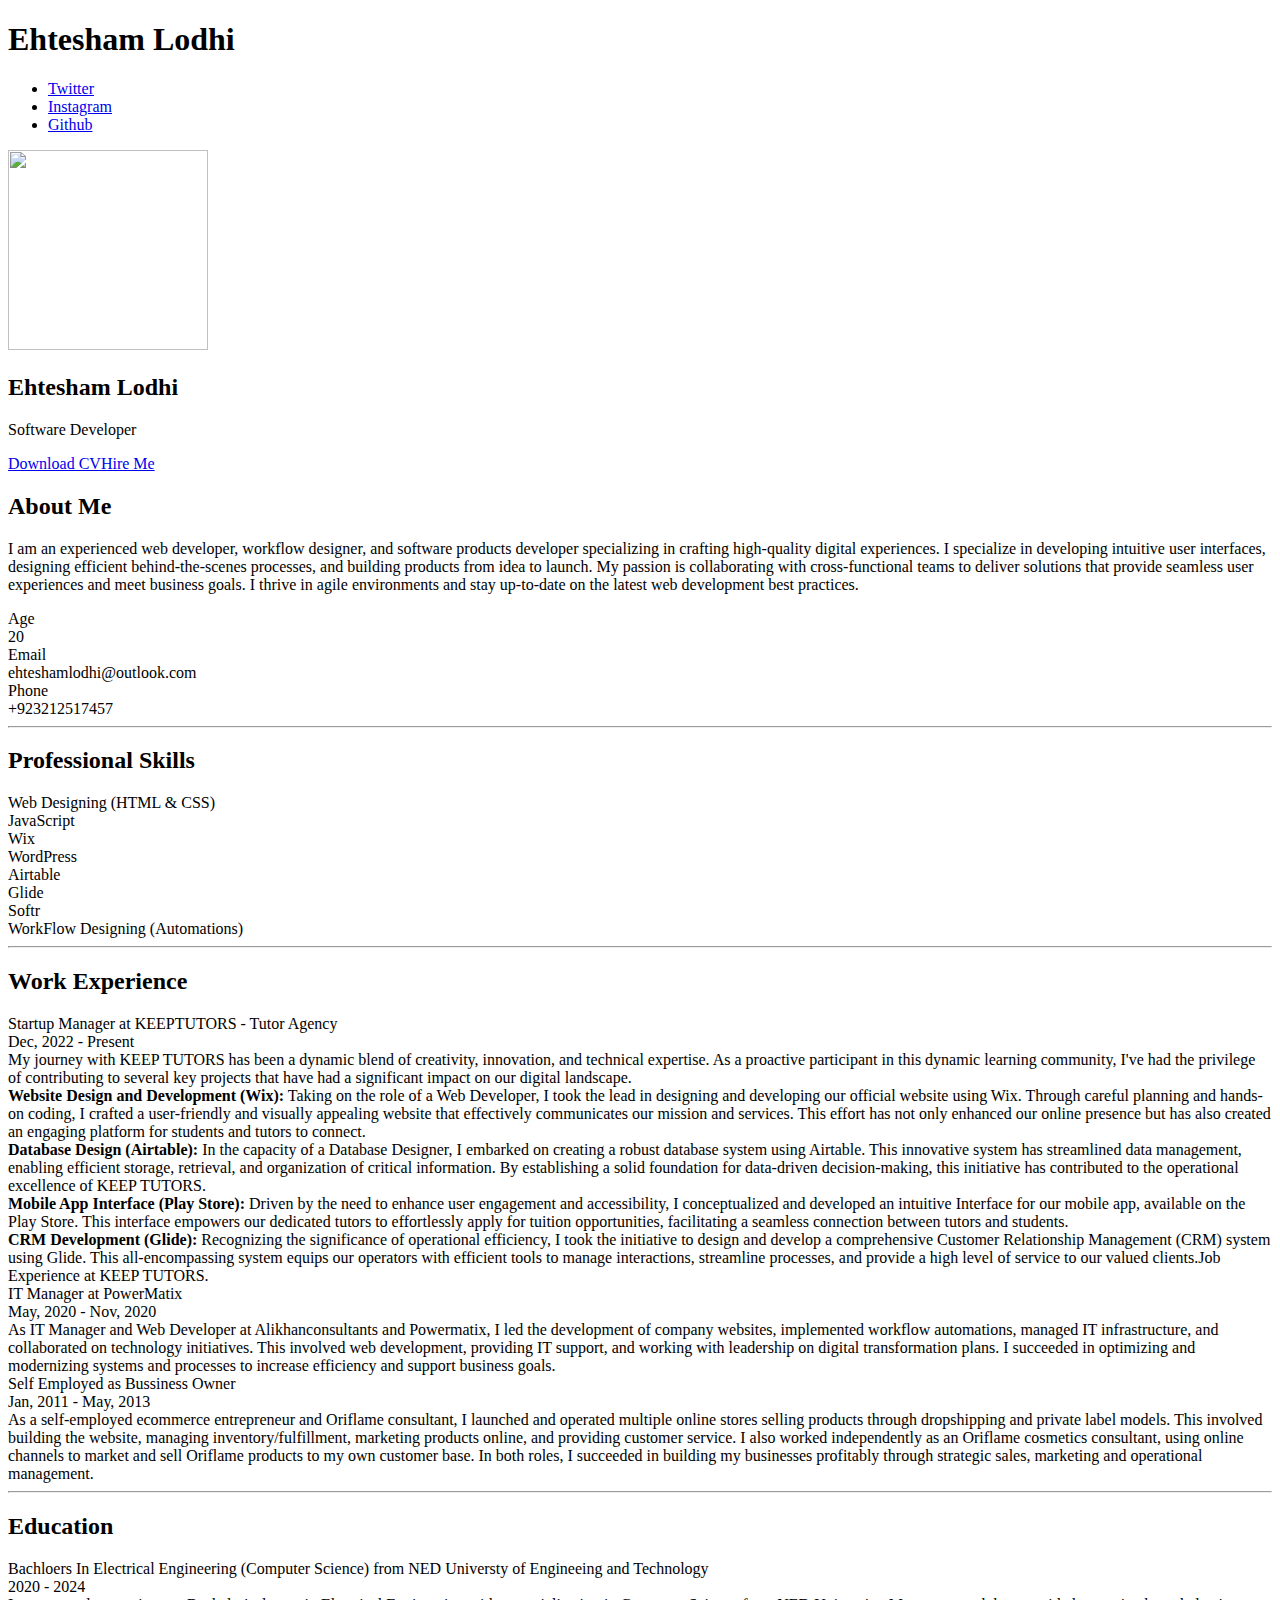
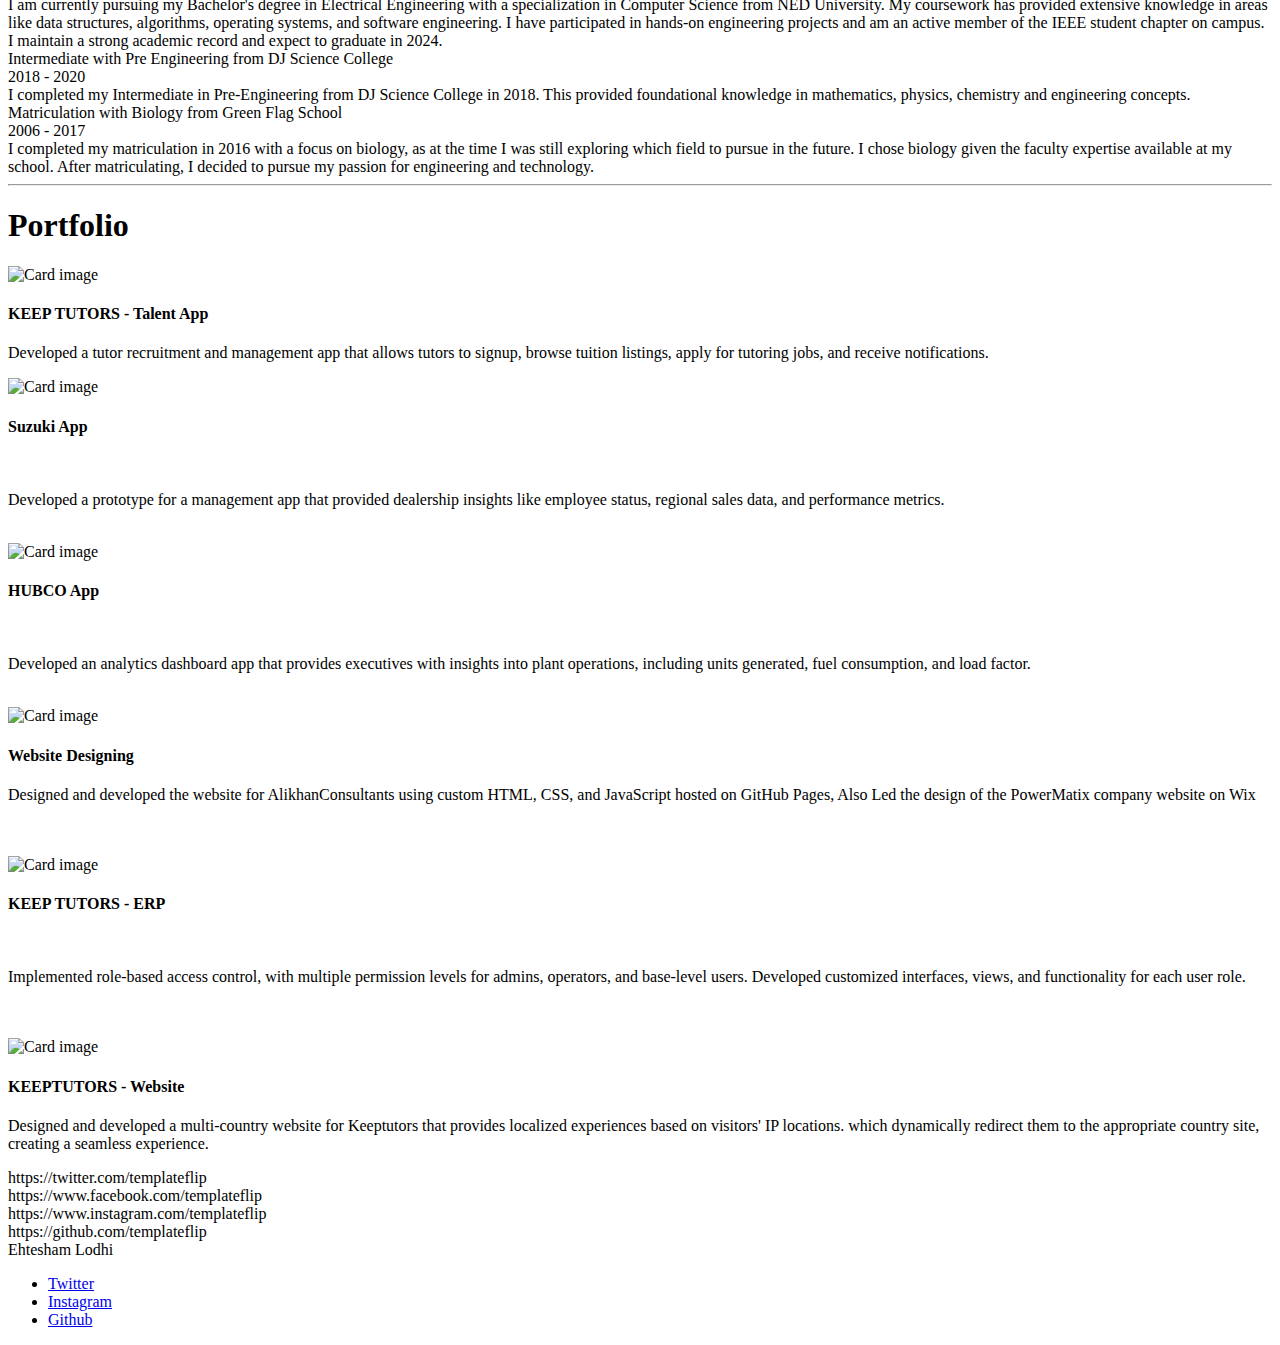
==== index.html @ bf42bd7d "Add files via upload" ====
<!DOCTYPE html>
<html lang="en-US">
  <head>
    <meta charset="UTF-8">
    <meta http-equiv="X-UA-Compatible" content="IE=edge">
    <meta name="viewport" content="width=device-width, initial-scale=1">
    <title>Right Resume</title>
    <link rel="preconnect" href="https://fonts.gstatic.com" crossorigin="crossorigin"/>
    <link rel="preload" as="style" href="https://fonts.googleapis.com/css2?family=Poppins:wght@600&amp;family=Roboto:wght@300;400;500;700&amp;display=swap"/>
    <link rel="stylesheet" href="https://fonts.googleapis.com/css2?family=Poppins:wght@600&amp;family=Roboto:wght@300;400;500;700&amp;display=swap" media="print" onload="this.media='all'"/>
    
    <noscript>
      <link rel="stylesheet" href="https://fonts.googleapis.com/css2?family=Poppins:wght@600&amp;family=Roboto:wght@300;400;500;700&amp;display=swap"/>
    </noscript>
    <link href="css/font-awesome/css/all.min.css?ver=1.2.0" rel="stylesheet">
    <link href="css/bootstrap.min.css?ver=1.2.0" rel="stylesheet">
    <link href="css/aos.css?ver=1.2.0" rel="stylesheet">
    <link href="css/main.css?ver=1.2.0" rel="stylesheet">
    <noscript>
      <style type="text/css">
        [data-aos] {
            opacity: 1 !important;
            transform: translate(0) scale(1) !important;
        }
      </style>
    </noscript>
  </head>
  <body id="top">
    <header class="d-print-none">
      <div class="container text-center text-lg-left">
        <div class="py-3 clearfix">
          <h1 class="site-title mb-0">Ehtesham Lodhi</h1>
          <div class="site-nav">
            <nav role="navigation">
              <ul class="nav justify-content-center">
                <li class="nav-item"><a class="nav-link" href="mailto:ehteshamlodhi@outlook.com" title="Gmail"><i class="fab fa-google"></i><span class="menu-title sr-only">Twitter</span></a>
                </li>
                <li class="nav-item"><a class="nav-link" href="https://www.linkedin.com/in/ehtesham-lodhi/" title="linkedin"><i class="fab fa-linkedin"></i><span class="menu-title sr-only">Instagram</span></a>
                </li>
                <li class="nav-item"><a class="nav-link" href="https://github.com/EhteshamLodhi" title="Github"><i class="fab fa-github"></i><span class="menu-title sr-only">Github</span></a>
                </li>
              </ul>
            </nav>
          </div>
        </div>
      </div>
    </header>
    <div class="page-content">
      <div class="container">
<div class="cover shadow-lg bg-white">
  <div class="cover-bg p-3 p-lg-4 text-white">
    <div class="row">
      <div class="col-lg-4 col-md-5">
        <div class="avatar hover-effect bg-white shadow-sm p-1"><img src="images/avatar.png" width="200" height="200"/></div>
      </div>
      <div class="col-lg-8 col-md-7 text-center text-md-start">
        <h2 class="h1 mt-2" data-aos="fade-left" data-aos-delay="0">Ehtesham Lodhi</h2>
        <p data-aos="fade-left" data-aos-delay="100">Software Developer</p>
        <div class="d-print-none" data-aos="fade-left" data-aos-delay="200"><a class="btn btn-light text-dark shadow-sm mt-1 me-1" href="right-resume.pdf" target="_blank">Download CV</a><a class="btn btn-success shadow-sm mt-1" href="#contact">Hire Me</a></div>
      </div>
    </div>
  </div>
  <div class="about-section pt-4 px-3 px-lg-4 mt-1">
    <div class="row">
      <div class="col-md-6">
        <h2 class="h3 mb-3">About Me</h2>
        <p>I am an experienced web developer, workflow designer, and software products developer specializing in crafting high-quality digital experiences. I specialize in developing intuitive user interfaces, designing efficient behind-the-scenes processes, and building products from idea to launch. My passion is collaborating with cross-functional teams to deliver solutions that provide seamless user experiences and meet business goals. I thrive in agile environments and stay up-to-date on the latest web development best practices.</p>
      </div>
      <div class="col-md-5 offset-md-1">
        <div class="row mt-2">
          <div class="col-sm-4">
            <div class="pb-1">Age</div>
          </div>
          <div class="col-sm-8">
            <div class="pb-1 text-secondary">20</div>
          </div>
          <div class="col-sm-4">
            <div class="pb-1">Email</div>
          </div>
          <div class="col-sm-8">
            <div class="pb-1 text-secondary">ehteshamlodhi@outlook.com</div>
          </div>
          <div class="col-sm-4">
            <div class="pb-1">Phone</div>
          </div>
          <div class="col-sm-8">
            <div class="pb-1 text-secondary">+923212517457</div>
          </div>
        </div>
      </div>
    </div>
  </div>
  <hr class="d-print-none"/>
  <div class="skills-section px-3 px-lg-4">
    <h2 class="h3 mb-3">Professional Skills</h2>
    <div class="row">
      <div class="col-md-6">
        <div class="mb-2"><span>Web Designing (HTML & CSS)</span>
          <div class="progress my-1">
            <div class="progress-bar bg-primary" role="progressbar" data-aos="zoom-in-right" data-aos-delay="100" data-aos-anchor=".skills-section" style="width: 90%" aria-valuenow="90" aria-valuemin="0" aria-valuemax="100"></div>
          </div>
        </div>
        <div class="mb-2"><span>JavaScript</span>
          <div class="progress my-1">
            <div class="progress-bar bg-primary" role="progressbar" data-aos="zoom-in-right" data-aos-delay="200" data-aos-anchor=".skills-section" style="width: 45%" aria-valuenow="85" aria-valuemin="0" aria-valuemax="100"></div>
          </div>
        </div>
        <div class="mb-2"><span>Wix</span>
          <div class="progress my-1">
            <div class="progress-bar bg-primary" role="progressbar" data-aos="zoom-in-right" data-aos-delay="100" data-aos-anchor=".skills-section" style="width: 95%" aria-valuenow="75" aria-valuemin="0" aria-valuemax="100"></div>
          </div>
        </div>
        <div class="mb-2"><span>WordPress</span>
          <div class="progress my-1">
            <div class="progress-bar bg-primary" role="progressbar" data-aos="zoom-in-right" data-aos-delay="200" data-aos-anchor=".skills-section" style="width: 50%" aria-valuenow="75" aria-valuemin="0" aria-valuemax="100"></div>
          </div>
        </div>
      </div>
      <div class="col-md-6">
        <div class="mb-2"><span>Airtable</span>
          <div class="progress my-1">
            <div class="progress-bar bg-success" role="progressbar" data-aos="zoom-in-right" data-aos-delay="400" data-aos-anchor=".skills-section" style="width: 80%" aria-valuenow="90" aria-valuemin="0" aria-valuemax="100"></div>
          </div>
        </div>
        <div class="mb-2"><span>Glide</span>
          <div class="progress my-1">
            <div class="progress-bar bg-success" role="progressbar" data-aos="zoom-in-right" data-aos-delay="500" data-aos-anchor=".skills-section" style="width: 95%" aria-valuenow="85" aria-valuemin="0" aria-valuemax="100"></div>
          </div>
        </div>
        <div class="mb-2"><span>Softr</span>
          <div class="progress my-1">
            <div class="progress-bar bg-success" role="progressbar" data-aos="zoom-in-right" data-aos-delay="600" data-aos-anchor=".skills-section" style="width: 95%" aria-valuenow="75" aria-valuemin="0" aria-valuemax="100"></div>
          </div>
        </div>
        <div class="mb-2"><span>WorkFlow Designing (Automations)</span>
          <div class="progress my-1">
            <div class="progress-bar bg-success" role="progressbar" data-aos="zoom-in-right" data-aos-delay="600" data-aos-anchor=".skills-section" style="width: 75%" aria-valuenow="75" aria-valuemin="0" aria-valuemax="100"></div>
          </div>
        </div>
      </div>
    </div>
  </div>
  <hr class="d-print-none"/>
  <div class="work-experience-section px-3 px-lg-4">
    <h2 class="h3 mb-4">Work Experience</h2>
    <div class="timeline">
      <div class="timeline-card timeline-card-primary card shadow-sm">
        <div class="card-body">
          <div class="h5 mb-1">Startup Manager <span class="text-muted h6">at KEEPTUTORS - Tutor Agency</span></div>
          <div class="text-muted text-small mb-2">Dec, 2022 - Present</div>
          <div>My journey with KEEP TUTORS has been a dynamic blend of creativity, innovation, and technical expertise. As a proactive participant in this dynamic learning community, I've had the privilege of contributing to several key projects that have had a significant impact on our digital landscape.
            <br>
            <b>Website Design and Development (Wix):</b>
            Taking on the role of a Web Developer, I took the lead in designing and developing our official website using Wix. Through careful planning and hands-on coding, I crafted a user-friendly and visually appealing website that effectively communicates our mission and services. This effort has not only enhanced our online presence but has also created an engaging platform for students and tutors to connect.
            <br>
            <b>Database Design (Airtable):</b>
            In the capacity of a Database Designer, I embarked on creating a robust database system using Airtable. This innovative system has streamlined data management, enabling efficient storage, retrieval, and organization of critical information. By establishing a solid foundation for data-driven decision-making, this initiative has contributed to the operational excellence of KEEP TUTORS.
            <br>
            <b>Mobile App Interface (Play Store):</b>
            Driven by the need to enhance user engagement and accessibility, I conceptualized and developed an intuitive Interface for our mobile app, available on the Play Store. This interface empowers our dedicated tutors to effortlessly apply for tuition opportunities, facilitating a seamless connection between tutors and students.
            <br>
            <b>CRM Development (Glide):</b>
            Recognizing the significance of operational efficiency, I took the initiative to design and develop a comprehensive Customer Relationship Management (CRM) system using Glide. This all-encompassing system equips our operators with efficient tools to manage interactions, streamline processes, and provide a high level of service to our valued clients.Job Experience at KEEP TUTORS.</div>
        </div>
      </div>
      <div class="timeline-card timeline-card-primary card shadow-sm">
        <div class="card-body">
          <div class="h5 mb-1">IT Manager <span class="text-muted h6">at PowerMatix</span></div>
          <div class="text-muted text-small mb-2">May, 2020 - Nov, 2020</div>
          <div>As IT Manager and Web Developer at Alikhanconsultants and Powermatix, I led the development of company websites, implemented workflow automations, managed IT infrastructure, and collaborated on technology initiatives. This involved web development, providing IT support, and working with leadership on digital transformation plans. I succeeded in optimizing and modernizing systems and processes to increase efficiency and support business goals.</div>
        </div>
      </div>
      <div class="timeline-card timeline-card-primary card shadow-sm">
        <div class="card-body">
          <div class="h5 mb-1">Self Employed<span class="text-muted h6"> as Bussiness Owner</span></div>
          <div class="text-muted text-small mb-2">Jan, 2011 - May, 2013</div>
          <div>As a self-employed ecommerce entrepreneur and Oriflame consultant, I launched and operated multiple online stores selling products through dropshipping and private label models. This involved building the website, managing inventory/fulfillment, marketing products online, and providing customer service. I also worked independently as an Oriflame cosmetics consultant, using online channels to market and sell Oriflame products to my own customer base. In both roles, I succeeded in building my businesses profitably through strategic sales, marketing and operational management.</div>
        </div>
      </div>
    </div>
  </div>

  <hr class="d-print-none"/>
  <div class="page-break"></div>
  <div class="education-section px-3 px-lg-4 pb-4">
    <h2 class="h3 mb-4">Education</h2>
    <div class="timeline">
      <div class="timeline-card timeline-card-success card shadow-sm">
        <div class="card-body">
          <div class="h5 mb-1">Bachloers In Electrical Engineering (Computer Science) <span class="text-muted h6">from NED Universty of Engineeing and Technology</span></div>
          <div class="text-muted text-small mb-2">2020 - 2024</div>
          <div>I am currently pursuing my Bachelor's degree in Electrical Engineering with a specialization in Computer Science from NED University. My coursework has provided extensive knowledge in areas like data structures, algorithms, operating systems, and software engineering. I have participated in hands-on engineering projects and am an active member of the IEEE student chapter on campus. I maintain a strong academic record and expect to graduate in 2024.</div>
        </div>
      </div>
      <div class="timeline-card timeline-card-success card shadow-sm">
        <div class="card-body">
          <div class="h5 mb-1">Intermediate with Pre Engineering <span class="text-muted h6">from DJ Science College</span></div>
          <div class="text-muted text-small mb-2">2018 - 2020</div>
          <div> I completed my Intermediate in Pre-Engineering from DJ Science College in 2018. This provided foundational knowledge in mathematics, physics, chemistry and engineering concepts.</div>
        </div>
      </div>
      <div class="timeline-card timeline-card-success card shadow-sm">
        <div class="card-body">
          <div class="h5 mb-1">Matriculation with Biology <span class="text-muted h6">from Green Flag School</span></div>
          <div class="text-muted text-small mb-2">2006 - 2017</div>
          <div>I completed my matriculation in 2016 with a focus on biology, as at the time I was still exploring which field to pursue in the future. I chose biology given the faculty expertise available at my school. After matriculating, I decided to pursue my passion for engineering and technology.</div>
        </div>
      </div>
    </div>
  </div>
  <hr class="d-print-none"/>
  <div class="contant-section px-3 px-lg-4 pb-4" id="contact">
    <section id="portfolio">
      <div class="container mt-3">
          <h1 class="text-center">Portfolio</h1>
          <div class="row">
              <div class="col-lg-4 mt-4">
                  <div class="card">
                      <img class="card-img-top" src="images/KEEP-Talent.png" alt="Card image" style="width:100%">
                      <div class="card-body">
                          <h4 class="card-title">KEEP TUTORS - Talent App</h4>
                          <p class="card-text">Developed a tutor recruitment and management app that allows tutors to signup, browse tuition listings, apply for tutoring jobs, and receive notifications.</p>
                          <!-- <div class="text-center">
                            <a href="#" class="btn btn-success">Link</a>                 
                      </div> -->
                      </div>
                  </div>
              </div>
              <div class="col-lg-4 mt-4">
                  <div class="card portfolioContent">
                      <img class="card-img-top" src="images/Suzuki-App.png" alt="Card image" style="width:100%">
                      <div class="card-body">
                          <h4 class="card-title">Suzuki App</h4><br>
                          <p class="card-text">Developed a prototype for a management app that provided dealership insights like employee status, regional sales data, and performance metrics.</p>
                          <br> 
                          <!-- <div class="text-center">
                              <a href="#" class="btn btn-success">Link</a>
                          </div> -->
                      </div>
                  </div>
              </div>

              <div class="col-lg-4 mt-4">
                  <div class="card portfolioContent">
                      <img class="card-img-top" src="images/HUBCO-App.png" alt="Card image" style="width:100%">
                      <div class="card-body">
                          <h4 class="card-title">HUBCO App</h4><br>
                          <p class="card-text">Developed an analytics dashboard app that provides executives with insights into plant operations, including units generated, fuel consumption, and load factor.</p>
                          <!-- <div class="text-center">
                              <a href="#" class="btn btn-success">Link</a>
                          </div> -->
                      </div>
                  </div>
              </div>
          </div>
          <br>
          <div class="row">
              <div class="col-lg-4 mt-4">
                  <div class="card portfolioContent">
                      <img class="card-img-top" src="images/Website.png" alt="Card image" style="width:100%">
                      <div class="card-body">
                          <h4 class="card-title">Website Designing</h4>
                          <p class="card-text">Designed and developed the website for AlikhanConsultants using custom HTML, CSS, and JavaScript hosted on GitHub Pages, Also Led the design of the PowerMatix company website on Wix</p>
                          <br><br><!-- <div class="text-center"><br><br>
                              <a href="#" class="btn btn-success">Link</a>
                          </div> -->
                      </div>
                  </div>
              </div>

              <div class="col-lg-4 mt-4">
                  <div class="card portfolioContent">
                      <img class="card-img-top" src="images/KEEP-ERP.png" alt="Card image" style="width:100%">
                      <div class="card-body">
                          <h4 class="card-title">KEEP TUTORS - ERP</h4><br>
                          <p class="card-text">Implemented role-based access control, with multiple permission levels for admins, operators, and base-level users. Developed customized interfaces, views, and functionality for each user role.</p>
                          <br><br><!-- <div class="text-center"><br><br>
                              <a href="#" class="btn btn-success">Link</a>
                          </div> -->
                      </div>
                  </div>
              </div>

              <div class="col-lg-4 mt-4">
                  <div class="card portfolioContent">
                      <img class="card-img-top" src="images/KeepWebsite.png" alt="Card image" style="width:100%">
                      <div class="card-body">
                          <h4 class="card-title">KEEPTUTORS - Website</h4>
                          <p class="card-text">Designed and developed a multi-country website for Keeptutors that provides localized experiences based on visitors' IP locations.
                            which dynamically redirect them to the appropriate country site, creating a seamless experience.</p>
                          <!-- <div class="text-center">
                              <a href="#" class="btn btn-success">Link</a>
                          </div> -->
                      </div>
                  </div>
              </div>
          </div>
  </section>
  
      <div class="col d-none d-print-block">
        <div class="mt-2">
          <div>
            <div class="mb-2">
              <div class="text-dark"><i class="fab fa-twitter mr-1"></i><span>https://twitter.com/templateflip</span>
              </div>
            </div>
            <div class="mb-2">
              <div class="text-dark"><i class="fab fa-facebook mr-1"></i><span>https://www.facebook.com/templateflip</span>
              </div>
            </div>
            <div class="mb-2">
              <div class="text-dark"><i class="fab fa-instagram mr-1"></i><span>https://www.instagram.com/templateflip</span>
              </div>
            </div>
            <div class="mb-2">
              <div class="text-dark"><i class="fab fa-github mr-1"></i><span>https://github.com/templateflip</span>
              </div>
            </div>
          </div>
        </div>
      </div>
    </div>
  </div>
</div></div>
    </div>
    <footer class="pt-4 pb-4 text-muted text-center d-print-none">
      <div class="container">
        <div class="my-3">
          <div class="h4">Ehtesham Lodhi</div>
          <div class="footer-nav">
            <nav role="navigation">
              <ul class="nav justify-content-center">
                <li class="nav-item"><a class="nav-link" href="mailto:ehteshamlodhi@outlook.com" title="Gmail"><i class="fab fa-google"></i><span class="menu-title sr-only">Twitter</span></a>
                </li>
                <li class="nav-item"><a class="nav-link" href="https://www.linkedin.com/in/ehtesham-lodhi/" title="linkedin"><i class="fab fa-linkedin"></i><span class="menu-title sr-only">Instagram</span></a>
                </li>
                <li class="nav-item"><a class="nav-link" href="https://github.com/AlikhanConsultants" title="Github"><i class="fab fa-github"></i><span class="menu-title sr-only">Github</span></a>
                </li>
              </ul>
            </nav>
          </div>
        </div>
      </div>
    </footer>
    <script src="scripts/bootstrap.bundle.min.js?ver=1.2.0"></script>
    <script src="scripts/aos.js?ver=1.2.0"></script>
    <script src="scripts/main.js?ver=1.2.0"></script>

  </body>
</html>
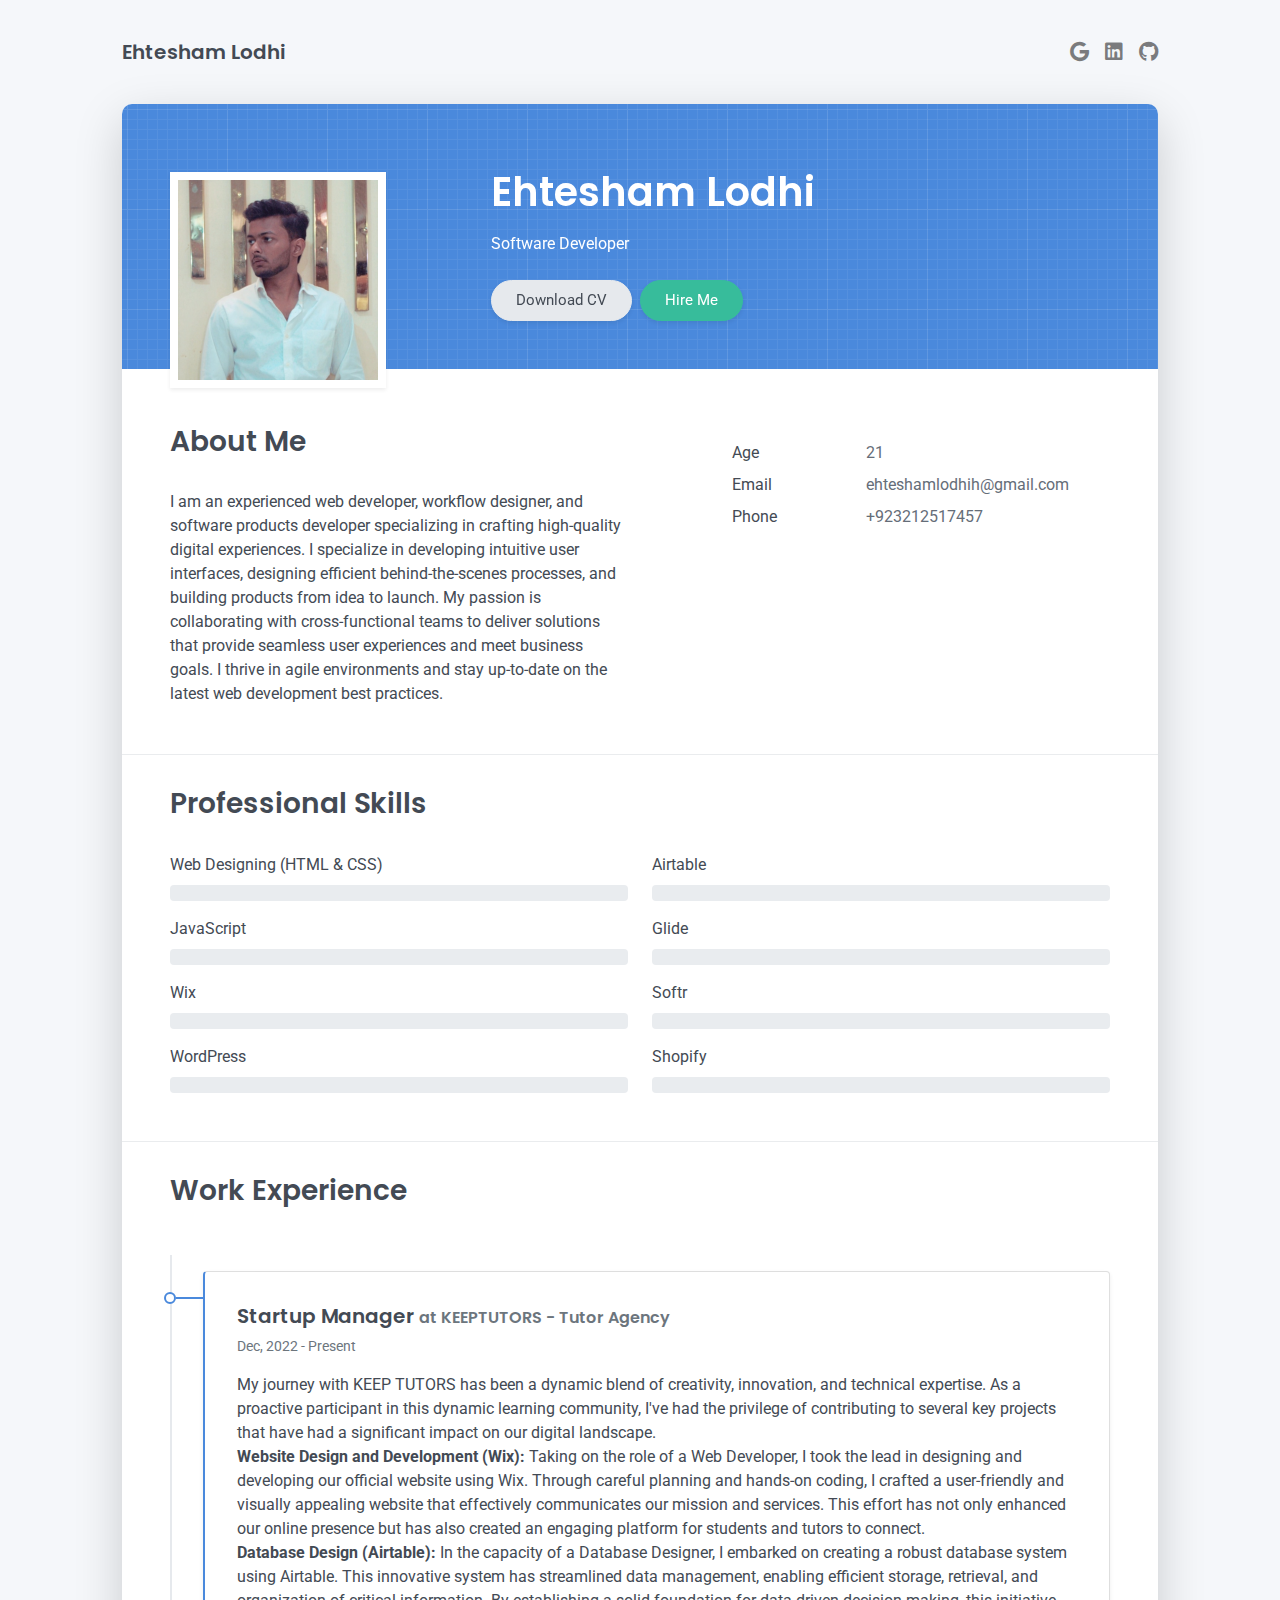
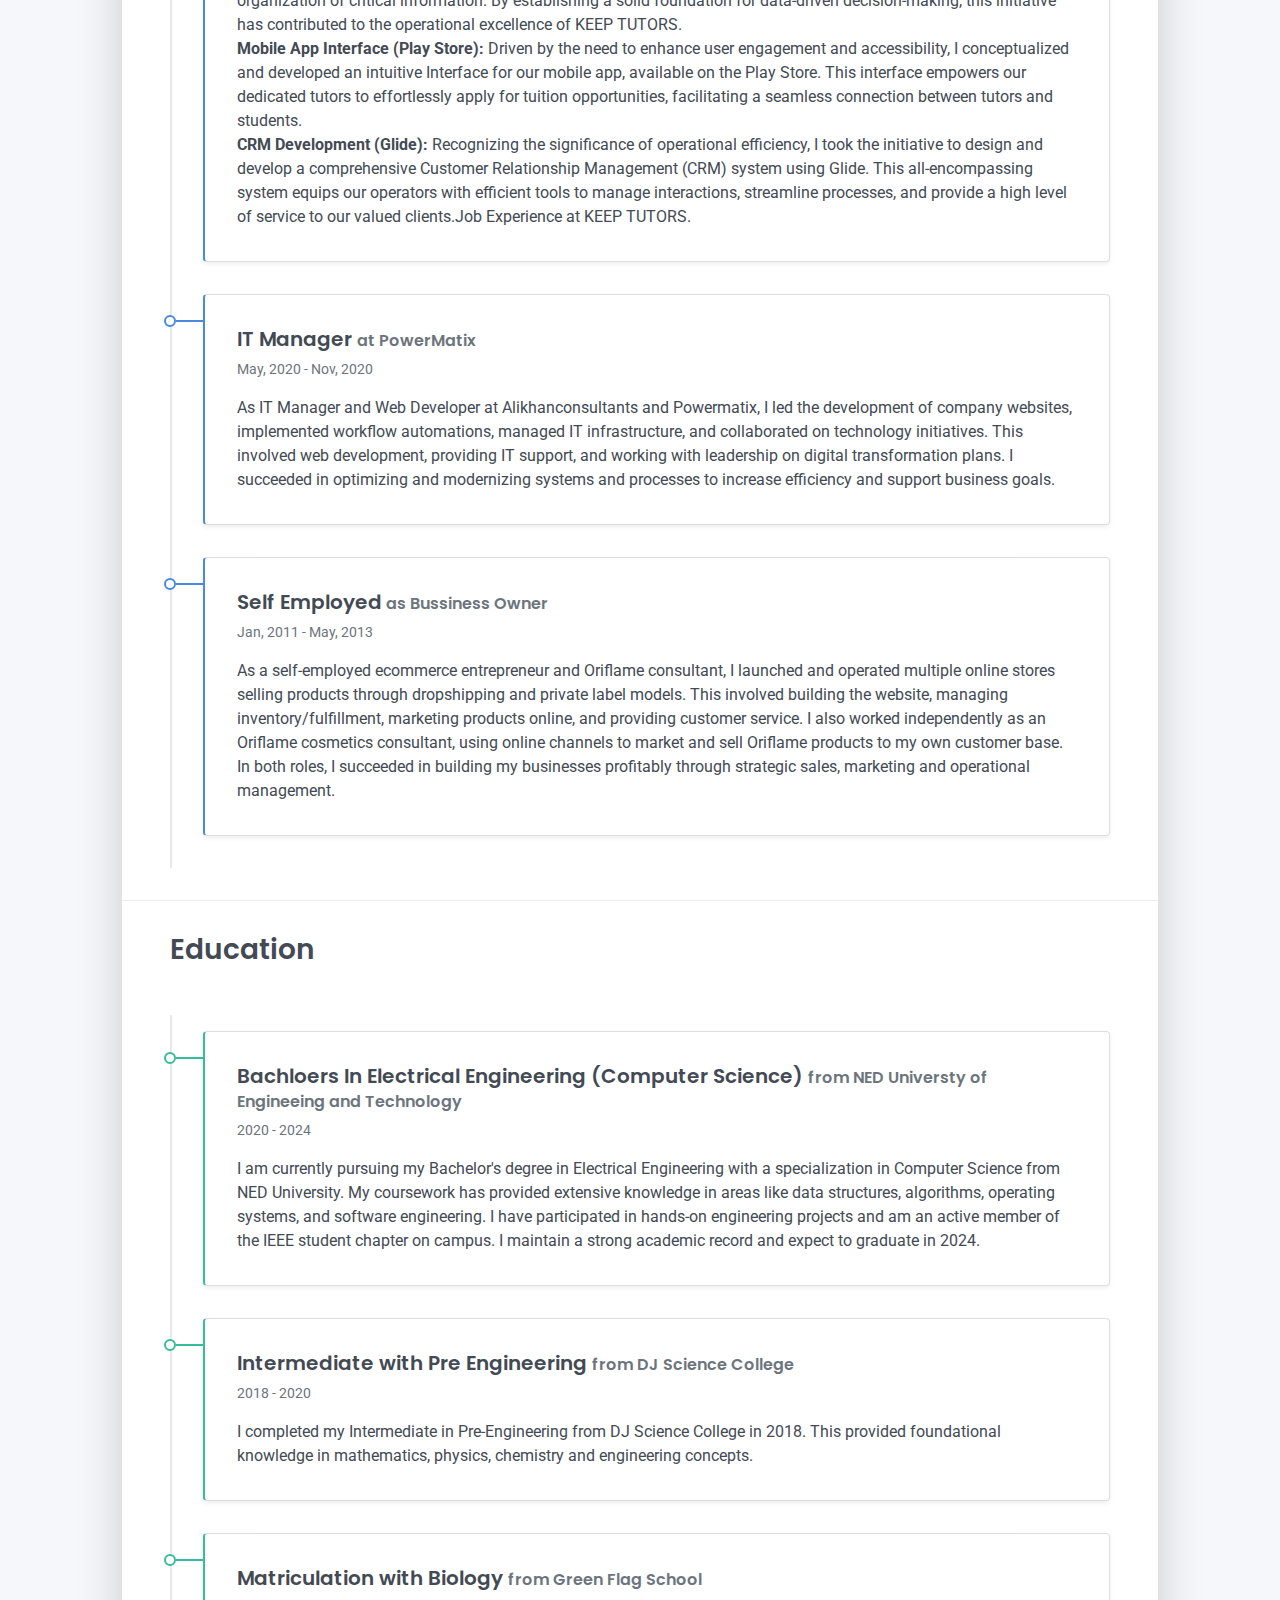
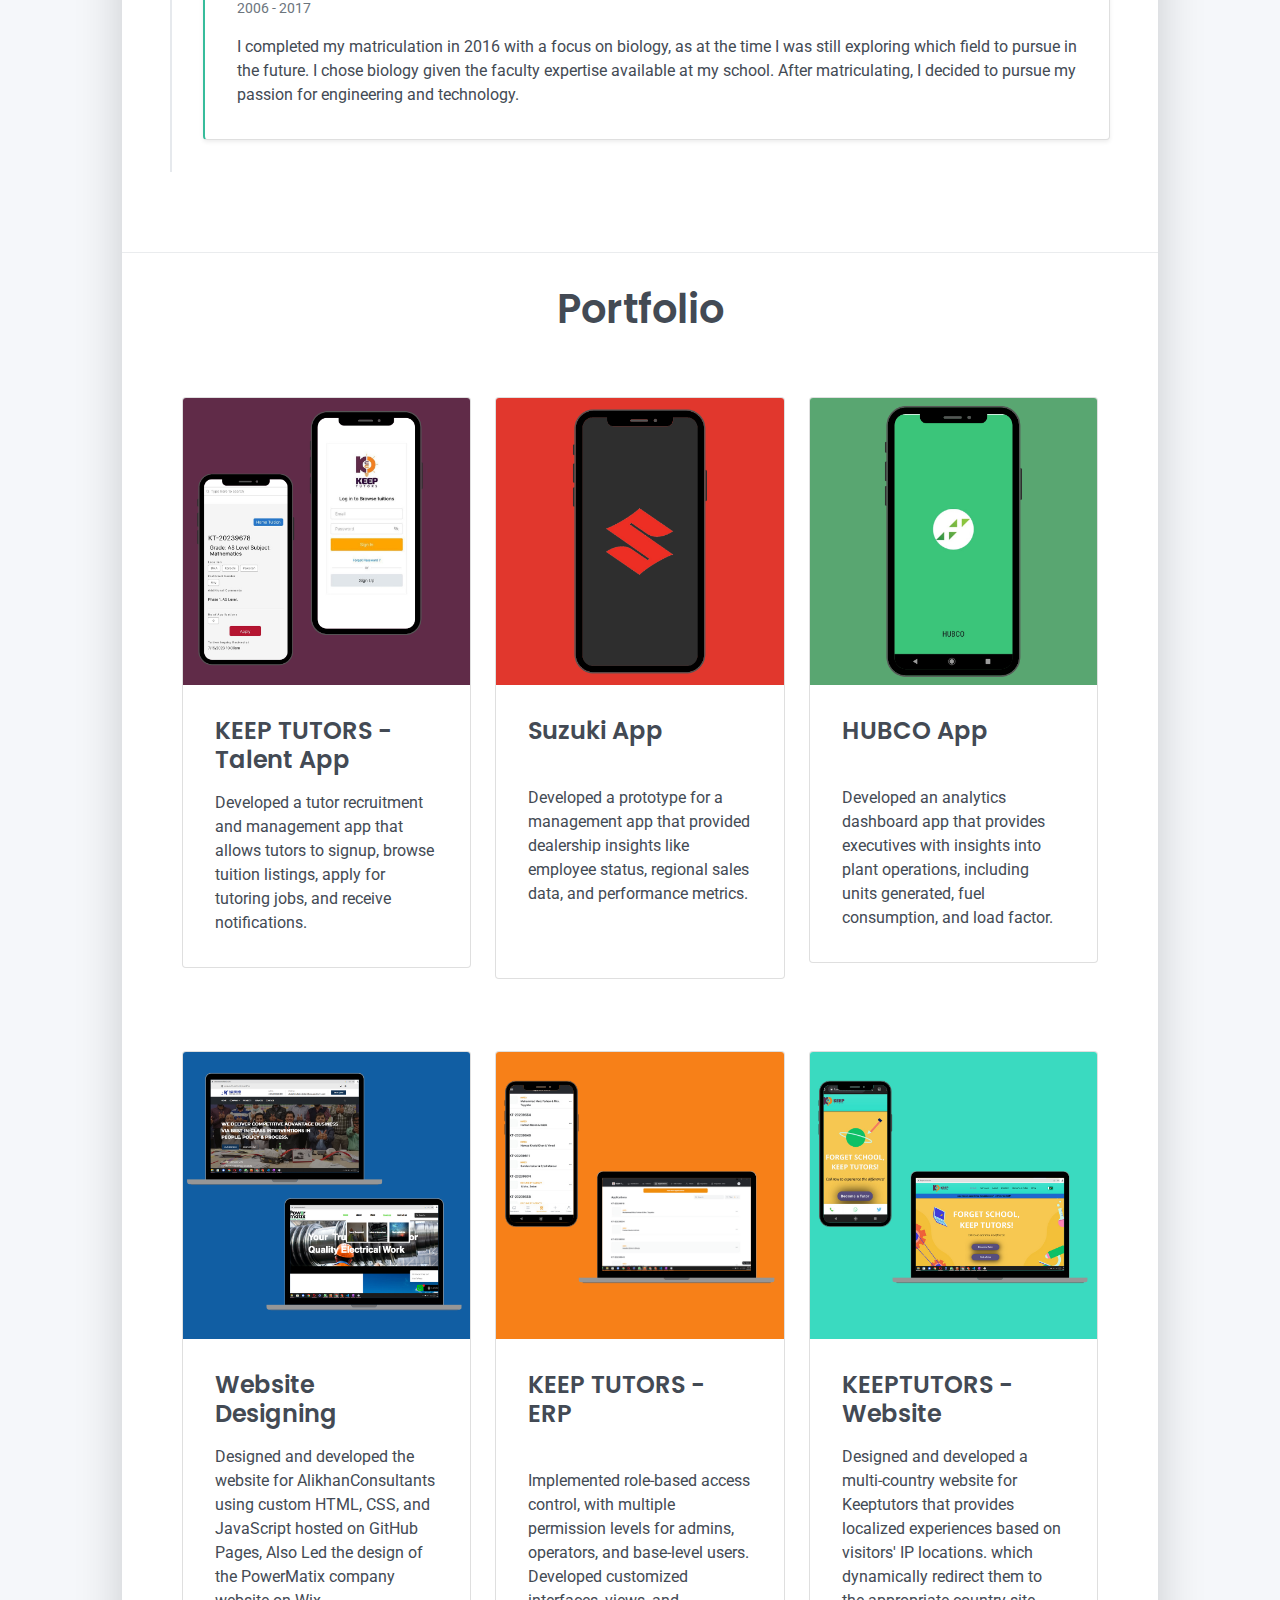
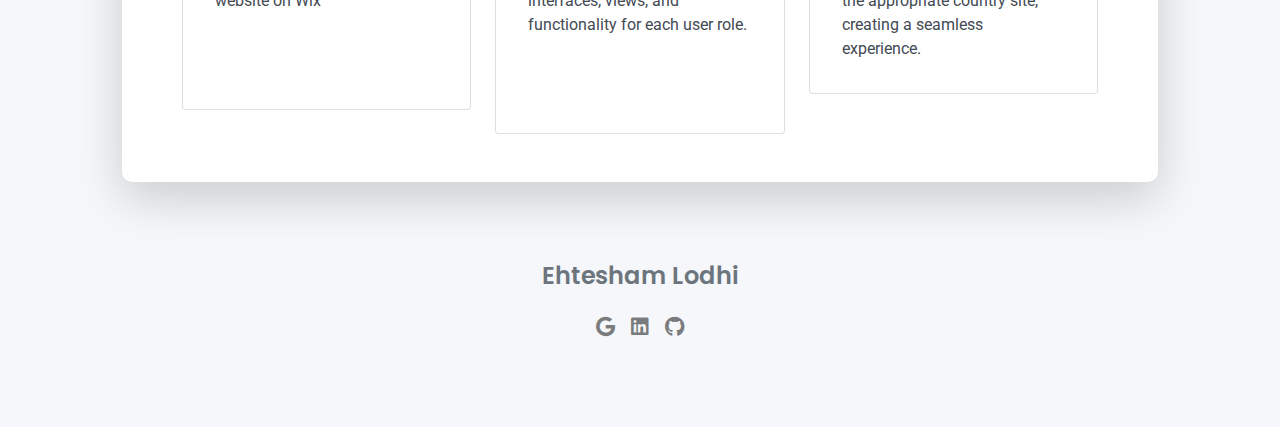
==== commit ab90e3d5: "Update index.html" ====
--- a/index.html
+++ b/index.html
@@ -72,13 +72,13 @@
             <div class="pb-1">Age</div>
           </div>
           <div class="col-sm-8">
-            <div class="pb-1 text-secondary">20</div>
+            <div class="pb-1 text-secondary">21</div>
           </div>
           <div class="col-sm-4">
             <div class="pb-1">Email</div>
           </div>
           <div class="col-sm-8">
-            <div class="pb-1 text-secondary">ehteshamlodhi@outlook.com</div>
+            <div class="pb-1 text-secondary">ehteshamlodhih@gmail.com</div>
           </div>
           <div class="col-sm-4">
             <div class="pb-1">Phone</div>
@@ -132,7 +132,7 @@
             <div class="progress-bar bg-success" role="progressbar" data-aos="zoom-in-right" data-aos-delay="600" data-aos-anchor=".skills-section" style="width: 95%" aria-valuenow="75" aria-valuemin="0" aria-valuemax="100"></div>
           </div>
         </div>
-        <div class="mb-2"><span>WorkFlow Designing (Automations)</span>
+        <div class="mb-2"><span>Shopify</span>
           <div class="progress my-1">
             <div class="progress-bar bg-success" role="progressbar" data-aos="zoom-in-right" data-aos-delay="600" data-aos-anchor=".skills-section" style="width: 75%" aria-valuenow="75" aria-valuemin="0" aria-valuemax="100"></div>
           </div>
@@ -347,4 +347,4 @@
     <script src="scripts/main.js?ver=1.2.0"></script>
 
   </body>
-</html>+</html>
--- a/css/font-awesome/css/all.min.css
+++ b/css/font-awesome/css/all.min.css
@@ -0,0 +1,5 @@
+/*!
+ * Font Awesome Free 5.15.1 by @fontawesome - https://fontawesome.com
+ * License - https://fontawesome.com/license/free (Icons: CC BY 4.0, Fonts: SIL OFL 1.1, Code: MIT License)
+ */
+.fa,.fab,.fad,.fal,.far,.fas{-moz-osx-font-smoothing:grayscale;-webkit-font-smoothing:antialiased;display:inline-block;font-style:normal;font-variant:normal;text-rendering:auto;line-height:1}.fa-lg{font-size:1.33333em;line-height:.75em;vertical-align:-.0667em}.fa-xs{font-size:.75em}.fa-sm{font-size:.875em}.fa-1x{font-size:1em}.fa-2x{font-size:2em}.fa-3x{font-size:3em}.fa-4x{font-size:4em}.fa-5x{font-size:5em}.fa-6x{font-size:6em}.fa-7x{font-size:7em}.fa-8x{font-size:8em}.fa-9x{font-size:9em}.fa-10x{font-size:10em}.fa-fw{text-align:center;width:1.25em}.fa-ul{list-style-type:none;margin-left:2.5em;padding-left:0}.fa-ul>li{position:relative}.fa-li{left:-2em;position:absolute;text-align:center;width:2em;line-height:inherit}.fa-border{border:.08em solid #eee;border-radius:.1em;padding:.2em .25em .15em}.fa-pull-left{float:left}.fa-pull-right{float:right}.fa.fa-pull-left,.fab.fa-pull-left,.fal.fa-pull-left,.far.fa-pull-left,.fas.fa-pull-left{margin-right:.3em}.fa.fa-pull-right,.fab.fa-pull-right,.fal.fa-pull-right,.far.fa-pull-right,.fas.fa-pull-right{margin-left:.3em}.fa-spin{-webkit-animation:fa-spin 2s linear infinite;animation:fa-spin 2s linear infinite}.fa-pulse{-webkit-animation:fa-spin 1s steps(8) infinite;animation:fa-spin 1s steps(8) infinite}@-webkit-keyframes fa-spin{0%{-webkit-transform:rotate(0deg);transform:rotate(0deg)}to{-webkit-transform:rotate(1turn);transform:rotate(1turn)}}@keyframes fa-spin{0%{-webkit-transform:rotate(0deg);transform:rotate(0deg)}to{-webkit-transform:rotate(1turn);transform:rotate(1turn)}}.fa-rotate-90{-ms-filter:"progid:DXImageTransform.Microsoft.BasicImage(rotation=1)";-webkit-transform:rotate(90deg);transform:rotate(90deg)}.fa-rotate-180{-ms-filter:"progid:DXImageTransform.Microsoft.BasicImage(rotation=2)";-webkit-transform:rotate(180deg);transform:rotate(180deg)}.fa-rotate-270{-ms-filter:"progid:DXImageTransform.Microsoft.BasicImage(rotation=3)";-webkit-transform:rotate(270deg);transform:rotate(270deg)}.fa-flip-horizontal{-ms-filter:"progid:DXImageTransform.Microsoft.BasicImage(rotation=0, mirror=1)";-webkit-transform:scaleX(-1);transform:scaleX(-1)}.fa-flip-vertical{-webkit-transform:scaleY(-1);transform:scaleY(-1)}.fa-flip-both,.fa-flip-horizontal.fa-flip-vertical,.fa-flip-vertical{-ms-filter:"progid:DXImageTransform.Microsoft.BasicImage(rotation=2, mirror=1)"}.fa-flip-both,.fa-flip-horizontal.fa-flip-vertical{-webkit-transform:scale(-1);transform:scale(-1)}:root .fa-flip-both,:root .fa-flip-horizontal,:root .fa-flip-vertical,:root .fa-rotate-90,:root .fa-rotate-180,:root .fa-rotate-270{-webkit-filter:none;filter:none}.fa-stack{display:inline-block;height:2em;line-height:2em;position:relative;vertical-align:middle;width:2.5em}.fa-stack-1x,.fa-stack-2x{left:0;position:absolute;text-align:center;width:100%}.fa-stack-1x{line-height:inherit}.fa-stack-2x{font-size:2em}.fa-inverse{color:#fff}.fa-500px:before{content:"\f26e"}.fa-accessible-icon:before{content:"\f368"}.fa-accusoft:before{content:"\f369"}.fa-acquisitions-incorporated:before{content:"\f6af"}.fa-ad:before{content:"\f641"}.fa-address-book:before{content:"\f2b9"}.fa-address-card:before{content:"\f2bb"}.fa-adjust:before{content:"\f042"}.fa-adn:before{content:"\f170"}.fa-adversal:before{content:"\f36a"}.fa-affiliatetheme:before{content:"\f36b"}.fa-air-freshener:before{content:"\f5d0"}.fa-airbnb:before{content:"\f834"}.fa-algolia:before{content:"\f36c"}.fa-align-center:before{content:"\f037"}.fa-align-justify:before{content:"\f039"}.fa-align-left:before{content:"\f036"}.fa-align-right:before{content:"\f038"}.fa-alipay:before{content:"\f642"}.fa-allergies:before{content:"\f461"}.fa-amazon:before{content:"\f270"}.fa-amazon-pay:before{content:"\f42c"}.fa-ambulance:before{content:"\f0f9"}.fa-american-sign-language-interpreting:before{content:"\f2a3"}.fa-amilia:before{content:"\f36d"}.fa-anchor:before{content:"\f13d"}.fa-android:before{content:"\f17b"}.fa-angellist:before{content:"\f209"}.fa-angle-double-down:before{content:"\f103"}.fa-angle-double-left:before{content:"\f100"}.fa-angle-double-right:before{content:"\f101"}.fa-angle-double-up:before{content:"\f102"}.fa-angle-down:before{content:"\f107"}.fa-angle-left:before{content:"\f104"}.fa-angle-right:before{content:"\f105"}.fa-angle-up:before{content:"\f106"}.fa-angry:before{content:"\f556"}.fa-angrycreative:before{content:"\f36e"}.fa-angular:before{content:"\f420"}.fa-ankh:before{content:"\f644"}.fa-app-store:before{content:"\f36f"}.fa-app-store-ios:before{content:"\f370"}.fa-apper:before{content:"\f371"}.fa-apple:before{content:"\f179"}.fa-apple-alt:before{content:"\f5d1"}.fa-apple-pay:before{content:"\f415"}.fa-archive:before{content:"\f187"}.fa-archway:before{content:"\f557"}.fa-arrow-alt-circle-down:before{content:"\f358"}.fa-arrow-alt-circle-left:before{content:"\f359"}.fa-arrow-alt-circle-right:before{content:"\f35a"}.fa-arrow-alt-circle-up:before{content:"\f35b"}.fa-arrow-circle-down:before{content:"\f0ab"}.fa-arrow-circle-left:before{content:"\f0a8"}.fa-arrow-circle-right:before{content:"\f0a9"}.fa-arrow-circle-up:before{content:"\f0aa"}.fa-arrow-down:before{content:"\f063"}.fa-arrow-left:before{content:"\f060"}.fa-arrow-right:before{content:"\f061"}.fa-arrow-up:before{content:"\f062"}.fa-arrows-alt:before{content:"\f0b2"}.fa-arrows-alt-h:before{content:"\f337"}.fa-arrows-alt-v:before{content:"\f338"}.fa-artstation:before{content:"\f77a"}.fa-assistive-listening-systems:before{content:"\f2a2"}.fa-asterisk:before{content:"\f069"}.fa-asymmetrik:before{content:"\f372"}.fa-at:before{content:"\f1fa"}.fa-atlas:before{content:"\f558"}.fa-atlassian:before{content:"\f77b"}.fa-atom:before{content:"\f5d2"}.fa-audible:before{content:"\f373"}.fa-audio-description:before{content:"\f29e"}.fa-autoprefixer:before{content:"\f41c"}.fa-avianex:before{content:"\f374"}.fa-aviato:before{content:"\f421"}.fa-award:before{content:"\f559"}.fa-aws:before{content:"\f375"}.fa-baby:before{content:"\f77c"}.fa-baby-carriage:before{content:"\f77d"}.fa-backspace:before{content:"\f55a"}.fa-backward:before{content:"\f04a"}.fa-bacon:before{content:"\f7e5"}.fa-bacteria:before{content:"\e059"}.fa-bacterium:before{content:"\e05a"}.fa-bahai:before{content:"\f666"}.fa-balance-scale:before{content:"\f24e"}.fa-balance-scale-left:before{content:"\f515"}.fa-balance-scale-right:before{content:"\f516"}.fa-ban:before{content:"\f05e"}.fa-band-aid:before{content:"\f462"}.fa-bandcamp:before{content:"\f2d5"}.fa-barcode:before{content:"\f02a"}.fa-bars:before{content:"\f0c9"}.fa-baseball-ball:before{content:"\f433"}.fa-basketball-ball:before{content:"\f434"}.fa-bath:before{content:"\f2cd"}.fa-battery-empty:before{content:"\f244"}.fa-battery-full:before{content:"\f240"}.fa-battery-half:before{content:"\f242"}.fa-battery-quarter:before{content:"\f243"}.fa-battery-three-quarters:before{content:"\f241"}.fa-battle-net:before{content:"\f835"}.fa-bed:before{content:"\f236"}.fa-beer:before{content:"\f0fc"}.fa-behance:before{content:"\f1b4"}.fa-behance-square:before{content:"\f1b5"}.fa-bell:before{content:"\f0f3"}.fa-bell-slash:before{content:"\f1f6"}.fa-bezier-curve:before{content:"\f55b"}.fa-bible:before{content:"\f647"}.fa-bicycle:before{content:"\f206"}.fa-biking:before{content:"\f84a"}.fa-bimobject:before{content:"\f378"}.fa-binoculars:before{content:"\f1e5"}.fa-biohazard:before{content:"\f780"}.fa-birthday-cake:before{content:"\f1fd"}.fa-bitbucket:before{content:"\f171"}.fa-bitcoin:before{content:"\f379"}.fa-bity:before{content:"\f37a"}.fa-black-tie:before{content:"\f27e"}.fa-blackberry:before{content:"\f37b"}.fa-blender:before{content:"\f517"}.fa-blender-phone:before{content:"\f6b6"}.fa-blind:before{content:"\f29d"}.fa-blog:before{content:"\f781"}.fa-blogger:before{content:"\f37c"}.fa-blogger-b:before{content:"\f37d"}.fa-bluetooth:before{content:"\f293"}.fa-bluetooth-b:before{content:"\f294"}.fa-bold:before{content:"\f032"}.fa-bolt:before{content:"\f0e7"}.fa-bomb:before{content:"\f1e2"}.fa-bone:before{content:"\f5d7"}.fa-bong:before{content:"\f55c"}.fa-book:before{content:"\f02d"}.fa-book-dead:before{content:"\f6b7"}.fa-book-medical:before{content:"\f7e6"}.fa-book-open:before{content:"\f518"}.fa-book-reader:before{content:"\f5da"}.fa-bookmark:before{content:"\f02e"}.fa-bootstrap:before{content:"\f836"}.fa-border-all:before{content:"\f84c"}.fa-border-none:before{content:"\f850"}.fa-border-style:before{content:"\f853"}.fa-bowling-ball:before{content:"\f436"}.fa-box:before{content:"\f466"}.fa-box-open:before{content:"\f49e"}.fa-box-tissue:before{content:"\e05b"}.fa-boxes:before{content:"\f468"}.fa-braille:before{content:"\f2a1"}.fa-brain:before{content:"\f5dc"}.fa-bread-slice:before{content:"\f7ec"}.fa-briefcase:before{content:"\f0b1"}.fa-briefcase-medical:before{content:"\f469"}.fa-broadcast-tower:before{content:"\f519"}.fa-broom:before{content:"\f51a"}.fa-brush:before{content:"\f55d"}.fa-btc:before{content:"\f15a"}.fa-buffer:before{content:"\f837"}.fa-bug:before{content:"\f188"}.fa-building:before{content:"\f1ad"}.fa-bullhorn:before{content:"\f0a1"}.fa-bullseye:before{content:"\f140"}.fa-burn:before{content:"\f46a"}.fa-buromobelexperte:before{content:"\f37f"}.fa-bus:before{content:"\f207"}.fa-bus-alt:before{content:"\f55e"}.fa-business-time:before{content:"\f64a"}.fa-buy-n-large:before{content:"\f8a6"}.fa-buysellads:before{content:"\f20d"}.fa-calculator:before{content:"\f1ec"}.fa-calendar:before{content:"\f133"}.fa-calendar-alt:before{content:"\f073"}.fa-calendar-check:before{content:"\f274"}.fa-calendar-day:before{content:"\f783"}.fa-calendar-minus:before{content:"\f272"}.fa-calendar-plus:before{content:"\f271"}.fa-calendar-times:before{content:"\f273"}.fa-calendar-week:before{content:"\f784"}.fa-camera:before{content:"\f030"}.fa-camera-retro:before{content:"\f083"}.fa-campground:before{content:"\f6bb"}.fa-canadian-maple-leaf:before{content:"\f785"}.fa-candy-cane:before{content:"\f786"}.fa-cannabis:before{content:"\f55f"}.fa-capsules:before{content:"\f46b"}.fa-car:before{content:"\f1b9"}.fa-car-alt:before{content:"\f5de"}.fa-car-battery:before{content:"\f5df"}.fa-car-crash:before{content:"\f5e1"}.fa-car-side:before{content:"\f5e4"}.fa-caravan:before{content:"\f8ff"}.fa-caret-down:before{content:"\f0d7"}.fa-caret-left:before{content:"\f0d9"}.fa-caret-right:before{content:"\f0da"}.fa-caret-square-down:before{content:"\f150"}.fa-caret-square-left:before{content:"\f191"}.fa-caret-square-right:before{content:"\f152"}.fa-caret-square-up:before{content:"\f151"}.fa-caret-up:before{content:"\f0d8"}.fa-carrot:before{content:"\f787"}.fa-cart-arrow-down:before{content:"\f218"}.fa-cart-plus:before{content:"\f217"}.fa-cash-register:before{content:"\f788"}.fa-cat:before{content:"\f6be"}.fa-cc-amazon-pay:before{content:"\f42d"}.fa-cc-amex:before{content:"\f1f3"}.fa-cc-apple-pay:before{content:"\f416"}.fa-cc-diners-club:before{content:"\f24c"}.fa-cc-discover:before{content:"\f1f2"}.fa-cc-jcb:before{content:"\f24b"}.fa-cc-mastercard:before{content:"\f1f1"}.fa-cc-paypal:before{content:"\f1f4"}.fa-cc-stripe:before{content:"\f1f5"}.fa-cc-visa:before{content:"\f1f0"}.fa-centercode:before{content:"\f380"}.fa-centos:before{content:"\f789"}.fa-certificate:before{content:"\f0a3"}.fa-chair:before{content:"\f6c0"}.fa-chalkboard:before{content:"\f51b"}.fa-chalkboard-teacher:before{content:"\f51c"}.fa-charging-station:before{content:"\f5e7"}.fa-chart-area:before{content:"\f1fe"}.fa-chart-bar:before{content:"\f080"}.fa-chart-line:before{content:"\f201"}.fa-chart-pie:before{content:"\f200"}.fa-check:before{content:"\f00c"}.fa-check-circle:before{content:"\f058"}.fa-check-double:before{content:"\f560"}.fa-check-square:before{content:"\f14a"}.fa-cheese:before{content:"\f7ef"}.fa-chess:before{content:"\f439"}.fa-chess-bishop:before{content:"\f43a"}.fa-chess-board:before{content:"\f43c"}.fa-chess-king:before{content:"\f43f"}.fa-chess-knight:before{content:"\f441"}.fa-chess-pawn:before{content:"\f443"}.fa-chess-queen:before{content:"\f445"}.fa-chess-rook:before{content:"\f447"}.fa-chevron-circle-down:before{content:"\f13a"}.fa-chevron-circle-left:before{content:"\f137"}.fa-chevron-circle-right:before{content:"\f138"}.fa-chevron-circle-up:before{content:"\f139"}.fa-chevron-down:before{content:"\f078"}.fa-chevron-left:before{content:"\f053"}.fa-chevron-right:before{content:"\f054"}.fa-chevron-up:before{content:"\f077"}.fa-child:before{content:"\f1ae"}.fa-chrome:before{content:"\f268"}.fa-chromecast:before{content:"\f838"}.fa-church:before{content:"\f51d"}.fa-circle:before{content:"\f111"}.fa-circle-notch:before{content:"\f1ce"}.fa-city:before{content:"\f64f"}.fa-clinic-medical:before{content:"\f7f2"}.fa-clipboard:before{content:"\f328"}.fa-clipboard-check:before{content:"\f46c"}.fa-clipboard-list:before{content:"\f46d"}.fa-clock:before{content:"\f017"}.fa-clone:before{content:"\f24d"}.fa-closed-captioning:before{content:"\f20a"}.fa-cloud:before{content:"\f0c2"}.fa-cloud-download-alt:before{content:"\f381"}.fa-cloud-meatball:before{content:"\f73b"}.fa-cloud-moon:before{content:"\f6c3"}.fa-cloud-moon-rain:before{content:"\f73c"}.fa-cloud-rain:before{content:"\f73d"}.fa-cloud-showers-heavy:before{content:"\f740"}.fa-cloud-sun:before{content:"\f6c4"}.fa-cloud-sun-rain:before{content:"\f743"}.fa-cloud-upload-alt:before{content:"\f382"}.fa-cloudflare:before{content:"\e07d"}.fa-cloudscale:before{content:"\f383"}.fa-cloudsmith:before{content:"\f384"}.fa-cloudversify:before{content:"\f385"}.fa-cocktail:before{content:"\f561"}.fa-code:before{content:"\f121"}.fa-code-branch:before{content:"\f126"}.fa-codepen:before{content:"\f1cb"}.fa-codiepie:before{content:"\f284"}.fa-coffee:before{content:"\f0f4"}.fa-cog:before{content:"\f013"}.fa-cogs:before{content:"\f085"}.fa-coins:before{content:"\f51e"}.fa-columns:before{content:"\f0db"}.fa-comment:before{content:"\f075"}.fa-comment-alt:before{content:"\f27a"}.fa-comment-dollar:before{content:"\f651"}.fa-comment-dots:before{content:"\f4ad"}.fa-comment-medical:before{content:"\f7f5"}.fa-comment-slash:before{content:"\f4b3"}.fa-comments:before{content:"\f086"}.fa-comments-dollar:before{content:"\f653"}.fa-compact-disc:before{content:"\f51f"}.fa-compass:before{content:"\f14e"}.fa-compress:before{content:"\f066"}.fa-compress-alt:before{content:"\f422"}.fa-compress-arrows-alt:before{content:"\f78c"}.fa-concierge-bell:before{content:"\f562"}.fa-confluence:before{content:"\f78d"}.fa-connectdevelop:before{content:"\f20e"}.fa-contao:before{content:"\f26d"}.fa-cookie:before{content:"\f563"}.fa-cookie-bite:before{content:"\f564"}.fa-copy:before{content:"\f0c5"}.fa-copyright:before{content:"\f1f9"}.fa-cotton-bureau:before{content:"\f89e"}.fa-couch:before{content:"\f4b8"}.fa-cpanel:before{content:"\f388"}.fa-creative-commons:before{content:"\f25e"}.fa-creative-commons-by:before{content:"\f4e7"}.fa-creative-commons-nc:before{content:"\f4e8"}.fa-creative-commons-nc-eu:before{content:"\f4e9"}.fa-creative-commons-nc-jp:before{content:"\f4ea"}.fa-creative-commons-nd:before{content:"\f4eb"}.fa-creative-commons-pd:before{content:"\f4ec"}.fa-creative-commons-pd-alt:before{content:"\f4ed"}.fa-creative-commons-remix:before{content:"\f4ee"}.fa-creative-commons-sa:before{content:"\f4ef"}.fa-creative-commons-sampling:before{content:"\f4f0"}.fa-creative-commons-sampling-plus:before{content:"\f4f1"}.fa-creative-commons-share:before{content:"\f4f2"}.fa-creative-commons-zero:before{content:"\f4f3"}.fa-credit-card:before{content:"\f09d"}.fa-critical-role:before{content:"\f6c9"}.fa-crop:before{content:"\f125"}.fa-crop-alt:before{content:"\f565"}.fa-cross:before{content:"\f654"}.fa-crosshairs:before{content:"\f05b"}.fa-crow:before{content:"\f520"}.fa-crown:before{content:"\f521"}.fa-crutch:before{content:"\f7f7"}.fa-css3:before{content:"\f13c"}.fa-css3-alt:before{content:"\f38b"}.fa-cube:before{content:"\f1b2"}.fa-cubes:before{content:"\f1b3"}.fa-cut:before{content:"\f0c4"}.fa-cuttlefish:before{content:"\f38c"}.fa-d-and-d:before{content:"\f38d"}.fa-d-and-d-beyond:before{content:"\f6ca"}.fa-dailymotion:before{content:"\e052"}.fa-dashcube:before{content:"\f210"}.fa-database:before{content:"\f1c0"}.fa-deaf:before{content:"\f2a4"}.fa-deezer:before{content:"\e077"}.fa-delicious:before{content:"\f1a5"}.fa-democrat:before{content:"\f747"}.fa-deploydog:before{content:"\f38e"}.fa-deskpro:before{content:"\f38f"}.fa-desktop:before{content:"\f108"}.fa-dev:before{content:"\f6cc"}.fa-deviantart:before{content:"\f1bd"}.fa-dharmachakra:before{content:"\f655"}.fa-dhl:before{content:"\f790"}.fa-diagnoses:before{content:"\f470"}.fa-diaspora:before{content:"\f791"}.fa-dice:before{content:"\f522"}.fa-dice-d20:before{content:"\f6cf"}.fa-dice-d6:before{content:"\f6d1"}.fa-dice-five:before{content:"\f523"}.fa-dice-four:before{content:"\f524"}.fa-dice-one:before{content:"\f525"}.fa-dice-six:before{content:"\f526"}.fa-dice-three:before{content:"\f527"}.fa-dice-two:before{content:"\f528"}.fa-digg:before{content:"\f1a6"}.fa-digital-ocean:before{content:"\f391"}.fa-digital-tachograph:before{content:"\f566"}.fa-directions:before{content:"\f5eb"}.fa-discord:before{content:"\f392"}.fa-discourse:before{content:"\f393"}.fa-disease:before{content:"\f7fa"}.fa-divide:before{content:"\f529"}.fa-dizzy:before{content:"\f567"}.fa-dna:before{content:"\f471"}.fa-dochub:before{content:"\f394"}.fa-docker:before{content:"\f395"}.fa-dog:before{content:"\f6d3"}.fa-dollar-sign:before{content:"\f155"}.fa-dolly:before{content:"\f472"}.fa-dolly-flatbed:before{content:"\f474"}.fa-donate:before{content:"\f4b9"}.fa-door-closed:before{content:"\f52a"}.fa-door-open:before{content:"\f52b"}.fa-dot-circle:before{content:"\f192"}.fa-dove:before{content:"\f4ba"}.fa-download:before{content:"\f019"}.fa-draft2digital:before{content:"\f396"}.fa-drafting-compass:before{content:"\f568"}.fa-dragon:before{content:"\f6d5"}.fa-draw-polygon:before{content:"\f5ee"}.fa-dribbble:before{content:"\f17d"}.fa-dribbble-square:before{content:"\f397"}.fa-dropbox:before{content:"\f16b"}.fa-drum:before{content:"\f569"}.fa-drum-steelpan:before{content:"\f56a"}.fa-drumstick-bite:before{content:"\f6d7"}.fa-drupal:before{content:"\f1a9"}.fa-dumbbell:before{content:"\f44b"}.fa-dumpster:before{content:"\f793"}.fa-dumpster-fire:before{content:"\f794"}.fa-dungeon:before{content:"\f6d9"}.fa-dyalog:before{content:"\f399"}.fa-earlybirds:before{content:"\f39a"}.fa-ebay:before{content:"\f4f4"}.fa-edge:before{content:"\f282"}.fa-edge-legacy:before{content:"\e078"}.fa-edit:before{content:"\f044"}.fa-egg:before{content:"\f7fb"}.fa-eject:before{content:"\f052"}.fa-elementor:before{content:"\f430"}.fa-ellipsis-h:before{content:"\f141"}.fa-ellipsis-v:before{content:"\f142"}.fa-ello:before{content:"\f5f1"}.fa-ember:before{content:"\f423"}.fa-empire:before{content:"\f1d1"}.fa-envelope:before{content:"\f0e0"}.fa-envelope-open:before{content:"\f2b6"}.fa-envelope-open-text:before{content:"\f658"}.fa-envelope-square:before{content:"\f199"}.fa-envira:before{content:"\f299"}.fa-equals:before{content:"\f52c"}.fa-eraser:before{content:"\f12d"}.fa-erlang:before{content:"\f39d"}.fa-ethereum:before{content:"\f42e"}.fa-ethernet:before{content:"\f796"}.fa-etsy:before{content:"\f2d7"}.fa-euro-sign:before{content:"\f153"}.fa-evernote:before{content:"\f839"}.fa-exchange-alt:before{content:"\f362"}.fa-exclamation:before{content:"\f12a"}.fa-exclamation-circle:before{content:"\f06a"}.fa-exclamation-triangle:before{content:"\f071"}.fa-expand:before{content:"\f065"}.fa-expand-alt:before{content:"\f424"}.fa-expand-arrows-alt:before{content:"\f31e"}.fa-expeditedssl:before{content:"\f23e"}.fa-external-link-alt:before{content:"\f35d"}.fa-external-link-square-alt:before{content:"\f360"}.fa-eye:before{content:"\f06e"}.fa-eye-dropper:before{content:"\f1fb"}.fa-eye-slash:before{content:"\f070"}.fa-facebook:before{content:"\f09a"}.fa-facebook-f:before{content:"\f39e"}.fa-facebook-messenger:before{content:"\f39f"}.fa-facebook-square:before{content:"\f082"}.fa-fan:before{content:"\f863"}.fa-fantasy-flight-games:before{content:"\f6dc"}.fa-fast-backward:before{content:"\f049"}.fa-fast-forward:before{content:"\f050"}.fa-faucet:before{content:"\e005"}.fa-fax:before{content:"\f1ac"}.fa-feather:before{content:"\f52d"}.fa-feather-alt:before{content:"\f56b"}.fa-fedex:before{content:"\f797"}.fa-fedora:before{content:"\f798"}.fa-female:before{content:"\f182"}.fa-fighter-jet:before{content:"\f0fb"}.fa-figma:before{content:"\f799"}.fa-file:before{content:"\f15b"}.fa-file-alt:before{content:"\f15c"}.fa-file-archive:before{content:"\f1c6"}.fa-file-audio:before{content:"\f1c7"}.fa-file-code:before{content:"\f1c9"}.fa-file-contract:before{content:"\f56c"}.fa-file-csv:before{content:"\f6dd"}.fa-file-download:before{content:"\f56d"}.fa-file-excel:before{content:"\f1c3"}.fa-file-export:before{content:"\f56e"}.fa-file-image:before{content:"\f1c5"}.fa-file-import:before{content:"\f56f"}.fa-file-invoice:before{content:"\f570"}.fa-file-invoice-dollar:before{content:"\f571"}.fa-file-medical:before{content:"\f477"}.fa-file-medical-alt:before{content:"\f478"}.fa-file-pdf:before{content:"\f1c1"}.fa-file-powerpoint:before{content:"\f1c4"}.fa-file-prescription:before{content:"\f572"}.fa-file-signature:before{content:"\f573"}.fa-file-upload:before{content:"\f574"}.fa-file-video:before{content:"\f1c8"}.fa-file-word:before{content:"\f1c2"}.fa-fill:before{content:"\f575"}.fa-fill-drip:before{content:"\f576"}.fa-film:before{content:"\f008"}.fa-filter:before{content:"\f0b0"}.fa-fingerprint:before{content:"\f577"}.fa-fire:before{content:"\f06d"}.fa-fire-alt:before{content:"\f7e4"}.fa-fire-extinguisher:before{content:"\f134"}.fa-firefox:before{content:"\f269"}.fa-firefox-browser:before{content:"\e007"}.fa-first-aid:before{content:"\f479"}.fa-first-order:before{content:"\f2b0"}.fa-first-order-alt:before{content:"\f50a"}.fa-firstdraft:before{content:"\f3a1"}.fa-fish:before{content:"\f578"}.fa-fist-raised:before{content:"\f6de"}.fa-flag:before{content:"\f024"}.fa-flag-checkered:before{content:"\f11e"}.fa-flag-usa:before{content:"\f74d"}.fa-flask:before{content:"\f0c3"}.fa-flickr:before{content:"\f16e"}.fa-flipboard:before{content:"\f44d"}.fa-flushed:before{content:"\f579"}.fa-fly:before{content:"\f417"}.fa-folder:before{content:"\f07b"}.fa-folder-minus:before{content:"\f65d"}.fa-folder-open:before{content:"\f07c"}.fa-folder-plus:before{content:"\f65e"}.fa-font:before{content:"\f031"}.fa-font-awesome:before{content:"\f2b4"}.fa-font-awesome-alt:before{content:"\f35c"}.fa-font-awesome-flag:before{content:"\f425"}.fa-font-awesome-logo-full:before{content:"\f4e6"}.fa-fonticons:before{content:"\f280"}.fa-fonticons-fi:before{content:"\f3a2"}.fa-football-ball:before{content:"\f44e"}.fa-fort-awesome:before{content:"\f286"}.fa-fort-awesome-alt:before{content:"\f3a3"}.fa-forumbee:before{content:"\f211"}.fa-forward:before{content:"\f04e"}.fa-foursquare:before{content:"\f180"}.fa-free-code-camp:before{content:"\f2c5"}.fa-freebsd:before{content:"\f3a4"}.fa-frog:before{content:"\f52e"}.fa-frown:before{content:"\f119"}.fa-frown-open:before{content:"\f57a"}.fa-fulcrum:before{content:"\f50b"}.fa-funnel-dollar:before{content:"\f662"}.fa-futbol:before{content:"\f1e3"}.fa-galactic-republic:before{content:"\f50c"}.fa-galactic-senate:before{content:"\f50d"}.fa-gamepad:before{content:"\f11b"}.fa-gas-pump:before{content:"\f52f"}.fa-gavel:before{content:"\f0e3"}.fa-gem:before{content:"\f3a5"}.fa-genderless:before{content:"\f22d"}.fa-get-pocket:before{content:"\f265"}.fa-gg:before{content:"\f260"}.fa-gg-circle:before{content:"\f261"}.fa-ghost:before{content:"\f6e2"}.fa-gift:before{content:"\f06b"}.fa-gifts:before{content:"\f79c"}.fa-git:before{content:"\f1d3"}.fa-git-alt:before{content:"\f841"}.fa-git-square:before{content:"\f1d2"}.fa-github:before{content:"\f09b"}.fa-github-alt:before{content:"\f113"}.fa-github-square:before{content:"\f092"}.fa-gitkraken:before{content:"\f3a6"}.fa-gitlab:before{content:"\f296"}.fa-gitter:before{content:"\f426"}.fa-glass-cheers:before{content:"\f79f"}.fa-glass-martini:before{content:"\f000"}.fa-glass-martini-alt:before{content:"\f57b"}.fa-glass-whiskey:before{content:"\f7a0"}.fa-glasses:before{content:"\f530"}.fa-glide:before{content:"\f2a5"}.fa-glide-g:before{content:"\f2a6"}.fa-globe:before{content:"\f0ac"}.fa-globe-africa:before{content:"\f57c"}.fa-globe-americas:before{content:"\f57d"}.fa-globe-asia:before{content:"\f57e"}.fa-globe-europe:before{content:"\f7a2"}.fa-gofore:before{content:"\f3a7"}.fa-golf-ball:before{content:"\f450"}.fa-goodreads:before{content:"\f3a8"}.fa-goodreads-g:before{content:"\f3a9"}.fa-google:before{content:"\f1a0"}.fa-google-drive:before{content:"\f3aa"}.fa-google-pay:before{content:"\e079"}.fa-google-play:before{content:"\f3ab"}.fa-google-plus:before{content:"\f2b3"}.fa-google-plus-g:before{content:"\f0d5"}.fa-google-plus-square:before{content:"\f0d4"}.fa-google-wallet:before{content:"\f1ee"}.fa-gopuram:before{content:"\f664"}.fa-graduation-cap:before{content:"\f19d"}.fa-gratipay:before{content:"\f184"}.fa-grav:before{content:"\f2d6"}.fa-greater-than:before{content:"\f531"}.fa-greater-than-equal:before{content:"\f532"}.fa-grimace:before{content:"\f57f"}.fa-grin:before{content:"\f580"}.fa-grin-alt:before{content:"\f581"}.fa-grin-beam:before{content:"\f582"}.fa-grin-beam-sweat:before{content:"\f583"}.fa-grin-hearts:before{content:"\f584"}.fa-grin-squint:before{content:"\f585"}.fa-grin-squint-tears:before{content:"\f586"}.fa-grin-stars:before{content:"\f587"}.fa-grin-tears:before{content:"\f588"}.fa-grin-tongue:before{content:"\f589"}.fa-grin-tongue-squint:before{content:"\f58a"}.fa-grin-tongue-wink:before{content:"\f58b"}.fa-grin-wink:before{content:"\f58c"}.fa-grip-horizontal:before{content:"\f58d"}.fa-grip-lines:before{content:"\f7a4"}.fa-grip-lines-vertical:before{content:"\f7a5"}.fa-grip-vertical:before{content:"\f58e"}.fa-gripfire:before{content:"\f3ac"}.fa-grunt:before{content:"\f3ad"}.fa-guilded:before{content:"\e07e"}.fa-guitar:before{content:"\f7a6"}.fa-gulp:before{content:"\f3ae"}.fa-h-square:before{content:"\f0fd"}.fa-hacker-news:before{content:"\f1d4"}.fa-hacker-news-square:before{content:"\f3af"}.fa-hackerrank:before{content:"\f5f7"}.fa-hamburger:before{content:"\f805"}.fa-hammer:before{content:"\f6e3"}.fa-hamsa:before{content:"\f665"}.fa-hand-holding:before{content:"\f4bd"}.fa-hand-holding-heart:before{content:"\f4be"}.fa-hand-holding-medical:before{content:"\e05c"}.fa-hand-holding-usd:before{content:"\f4c0"}.fa-hand-holding-water:before{content:"\f4c1"}.fa-hand-lizard:before{content:"\f258"}.fa-hand-middle-finger:before{content:"\f806"}.fa-hand-paper:before{content:"\f256"}.fa-hand-peace:before{content:"\f25b"}.fa-hand-point-down:before{content:"\f0a7"}.fa-hand-point-left:before{content:"\f0a5"}.fa-hand-point-right:before{content:"\f0a4"}.fa-hand-point-up:before{content:"\f0a6"}.fa-hand-pointer:before{content:"\f25a"}.fa-hand-rock:before{content:"\f255"}.fa-hand-scissors:before{content:"\f257"}.fa-hand-sparkles:before{content:"\e05d"}.fa-hand-spock:before{content:"\f259"}.fa-hands:before{content:"\f4c2"}.fa-hands-helping:before{content:"\f4c4"}.fa-hands-wash:before{content:"\e05e"}.fa-handshake:before{content:"\f2b5"}.fa-handshake-alt-slash:before{content:"\e05f"}.fa-handshake-slash:before{content:"\e060"}.fa-hanukiah:before{content:"\f6e6"}.fa-hard-hat:before{content:"\f807"}.fa-hashtag:before{content:"\f292"}.fa-hat-cowboy:before{content:"\f8c0"}.fa-hat-cowboy-side:before{content:"\f8c1"}.fa-hat-wizard:before{content:"\f6e8"}.fa-hdd:before{content:"\f0a0"}.fa-head-side-cough:before{content:"\e061"}.fa-head-side-cough-slash:before{content:"\e062"}.fa-head-side-mask:before{content:"\e063"}.fa-head-side-virus:before{content:"\e064"}.fa-heading:before{content:"\f1dc"}.fa-headphones:before{content:"\f025"}.fa-headphones-alt:before{content:"\f58f"}.fa-headset:before{content:"\f590"}.fa-heart:before{content:"\f004"}.fa-heart-broken:before{content:"\f7a9"}.fa-heartbeat:before{content:"\f21e"}.fa-helicopter:before{content:"\f533"}.fa-highlighter:before{content:"\f591"}.fa-hiking:before{content:"\f6ec"}.fa-hippo:before{content:"\f6ed"}.fa-hips:before{content:"\f452"}.fa-hire-a-helper:before{content:"\f3b0"}.fa-history:before{content:"\f1da"}.fa-hive:before{content:"\e07f"}.fa-hockey-puck:before{content:"\f453"}.fa-holly-berry:before{content:"\f7aa"}.fa-home:before{content:"\f015"}.fa-hooli:before{content:"\f427"}.fa-hornbill:before{content:"\f592"}.fa-horse:before{content:"\f6f0"}.fa-horse-head:before{content:"\f7ab"}.fa-hospital:before{content:"\f0f8"}.fa-hospital-alt:before{content:"\f47d"}.fa-hospital-symbol:before{content:"\f47e"}.fa-hospital-user:before{content:"\f80d"}.fa-hot-tub:before{content:"\f593"}.fa-hotdog:before{content:"\f80f"}.fa-hotel:before{content:"\f594"}.fa-hotjar:before{content:"\f3b1"}.fa-hourglass:before{content:"\f254"}.fa-hourglass-end:before{content:"\f253"}.fa-hourglass-half:before{content:"\f252"}.fa-hourglass-start:before{content:"\f251"}.fa-house-damage:before{content:"\f6f1"}.fa-house-user:before{content:"\e065"}.fa-houzz:before{content:"\f27c"}.fa-hryvnia:before{content:"\f6f2"}.fa-html5:before{content:"\f13b"}.fa-hubspot:before{content:"\f3b2"}.fa-i-cursor:before{content:"\f246"}.fa-ice-cream:before{content:"\f810"}.fa-icicles:before{content:"\f7ad"}.fa-icons:before{content:"\f86d"}.fa-id-badge:before{content:"\f2c1"}.fa-id-card:before{content:"\f2c2"}.fa-id-card-alt:before{content:"\f47f"}.fa-ideal:before{content:"\e013"}.fa-igloo:before{content:"\f7ae"}.fa-image:before{content:"\f03e"}.fa-images:before{content:"\f302"}.fa-imdb:before{content:"\f2d8"}.fa-inbox:before{content:"\f01c"}.fa-indent:before{content:"\f03c"}.fa-industry:before{content:"\f275"}.fa-infinity:before{content:"\f534"}.fa-info:before{content:"\f129"}.fa-info-circle:before{content:"\f05a"}.fa-innosoft:before{content:"\e080"}.fa-instagram:before{content:"\f16d"}.fa-instagram-square:before{content:"\e055"}.fa-instalod:before{content:"\e081"}.fa-intercom:before{content:"\f7af"}.fa-internet-explorer:before{content:"\f26b"}.fa-invision:before{content:"\f7b0"}.fa-ioxhost:before{content:"\f208"}.fa-italic:before{content:"\f033"}.fa-itch-io:before{content:"\f83a"}.fa-itunes:before{content:"\f3b4"}.fa-itunes-note:before{content:"\f3b5"}.fa-java:before{content:"\f4e4"}.fa-jedi:before{content:"\f669"}.fa-jedi-order:before{content:"\f50e"}.fa-jenkins:before{content:"\f3b6"}.fa-jira:before{content:"\f7b1"}.fa-joget:before{content:"\f3b7"}.fa-joint:before{content:"\f595"}.fa-joomla:before{content:"\f1aa"}.fa-journal-whills:before{content:"\f66a"}.fa-js:before{content:"\f3b8"}.fa-js-square:before{content:"\f3b9"}.fa-jsfiddle:before{content:"\f1cc"}.fa-kaaba:before{content:"\f66b"}.fa-kaggle:before{content:"\f5fa"}.fa-key:before{content:"\f084"}.fa-keybase:before{content:"\f4f5"}.fa-keyboard:before{content:"\f11c"}.fa-keycdn:before{content:"\f3ba"}.fa-khanda:before{content:"\f66d"}.fa-kickstarter:before{content:"\f3bb"}.fa-kickstarter-k:before{content:"\f3bc"}.fa-kiss:before{content:"\f596"}.fa-kiss-beam:before{content:"\f597"}.fa-kiss-wink-heart:before{content:"\f598"}.fa-kiwi-bird:before{content:"\f535"}.fa-korvue:before{content:"\f42f"}.fa-landmark:before{content:"\f66f"}.fa-language:before{content:"\f1ab"}.fa-laptop:before{content:"\f109"}.fa-laptop-code:before{content:"\f5fc"}.fa-laptop-house:before{content:"\e066"}.fa-laptop-medical:before{content:"\f812"}.fa-laravel:before{content:"\f3bd"}.fa-lastfm:before{content:"\f202"}.fa-lastfm-square:before{content:"\f203"}.fa-laugh:before{content:"\f599"}.fa-laugh-beam:before{content:"\f59a"}.fa-laugh-squint:before{content:"\f59b"}.fa-laugh-wink:before{content:"\f59c"}.fa-layer-group:before{content:"\f5fd"}.fa-leaf:before{content:"\f06c"}.fa-leanpub:before{content:"\f212"}.fa-lemon:before{content:"\f094"}.fa-less:before{content:"\f41d"}.fa-less-than:before{content:"\f536"}.fa-less-than-equal:before{content:"\f537"}.fa-level-down-alt:before{content:"\f3be"}.fa-level-up-alt:before{content:"\f3bf"}.fa-life-ring:before{content:"\f1cd"}.fa-lightbulb:before{content:"\f0eb"}.fa-line:before{content:"\f3c0"}.fa-link:before{content:"\f0c1"}.fa-linkedin:before{content:"\f08c"}.fa-linkedin-in:before{content:"\f0e1"}.fa-linode:before{content:"\f2b8"}.fa-linux:before{content:"\f17c"}.fa-lira-sign:before{content:"\f195"}.fa-list:before{content:"\f03a"}.fa-list-alt:before{content:"\f022"}.fa-list-ol:before{content:"\f0cb"}.fa-list-ul:before{content:"\f0ca"}.fa-location-arrow:before{content:"\f124"}.fa-lock:before{content:"\f023"}.fa-lock-open:before{content:"\f3c1"}.fa-long-arrow-alt-down:before{content:"\f309"}.fa-long-arrow-alt-left:before{content:"\f30a"}.fa-long-arrow-alt-right:before{content:"\f30b"}.fa-long-arrow-alt-up:before{content:"\f30c"}.fa-low-vision:before{content:"\f2a8"}.fa-luggage-cart:before{content:"\f59d"}.fa-lungs:before{content:"\f604"}.fa-lungs-virus:before{content:"\e067"}.fa-lyft:before{content:"\f3c3"}.fa-magento:before{content:"\f3c4"}.fa-magic:before{content:"\f0d0"}.fa-magnet:before{content:"\f076"}.fa-mail-bulk:before{content:"\f674"}.fa-mailchimp:before{content:"\f59e"}.fa-male:before{content:"\f183"}.fa-mandalorian:before{content:"\f50f"}.fa-map:before{content:"\f279"}.fa-map-marked:before{content:"\f59f"}.fa-map-marked-alt:before{content:"\f5a0"}.fa-map-marker:before{content:"\f041"}.fa-map-marker-alt:before{content:"\f3c5"}.fa-map-pin:before{content:"\f276"}.fa-map-signs:before{content:"\f277"}.fa-markdown:before{content:"\f60f"}.fa-marker:before{content:"\f5a1"}.fa-mars:before{content:"\f222"}.fa-mars-double:before{content:"\f227"}.fa-mars-stroke:before{content:"\f229"}.fa-mars-stroke-h:before{content:"\f22b"}.fa-mars-stroke-v:before{content:"\f22a"}.fa-mask:before{content:"\f6fa"}.fa-mastodon:before{content:"\f4f6"}.fa-maxcdn:before{content:"\f136"}.fa-mdb:before{content:"\f8ca"}.fa-medal:before{content:"\f5a2"}.fa-medapps:before{content:"\f3c6"}.fa-medium:before{content:"\f23a"}.fa-medium-m:before{content:"\f3c7"}.fa-medkit:before{content:"\f0fa"}.fa-medrt:before{content:"\f3c8"}.fa-meetup:before{content:"\f2e0"}.fa-megaport:before{content:"\f5a3"}.fa-meh:before{content:"\f11a"}.fa-meh-blank:before{content:"\f5a4"}.fa-meh-rolling-eyes:before{content:"\f5a5"}.fa-memory:before{content:"\f538"}.fa-mendeley:before{content:"\f7b3"}.fa-menorah:before{content:"\f676"}.fa-mercury:before{content:"\f223"}.fa-meteor:before{content:"\f753"}.fa-microblog:before{content:"\e01a"}.fa-microchip:before{content:"\f2db"}.fa-microphone:before{content:"\f130"}.fa-microphone-alt:before{content:"\f3c9"}.fa-microphone-alt-slash:before{content:"\f539"}.fa-microphone-slash:before{content:"\f131"}.fa-microscope:before{content:"\f610"}.fa-microsoft:before{content:"\f3ca"}.fa-minus:before{content:"\f068"}.fa-minus-circle:before{content:"\f056"}.fa-minus-square:before{content:"\f146"}.fa-mitten:before{content:"\f7b5"}.fa-mix:before{content:"\f3cb"}.fa-mixcloud:before{content:"\f289"}.fa-mixer:before{content:"\e056"}.fa-mizuni:before{content:"\f3cc"}.fa-mobile:before{content:"\f10b"}.fa-mobile-alt:before{content:"\f3cd"}.fa-modx:before{content:"\f285"}.fa-monero:before{content:"\f3d0"}.fa-money-bill:before{content:"\f0d6"}.fa-money-bill-alt:before{content:"\f3d1"}.fa-money-bill-wave:before{content:"\f53a"}.fa-money-bill-wave-alt:before{content:"\f53b"}.fa-money-check:before{content:"\f53c"}.fa-money-check-alt:before{content:"\f53d"}.fa-monument:before{content:"\f5a6"}.fa-moon:before{content:"\f186"}.fa-mortar-pestle:before{content:"\f5a7"}.fa-mosque:before{content:"\f678"}.fa-motorcycle:before{content:"\f21c"}.fa-mountain:before{content:"\f6fc"}.fa-mouse:before{content:"\f8cc"}.fa-mouse-pointer:before{content:"\f245"}.fa-mug-hot:before{content:"\f7b6"}.fa-music:before{content:"\f001"}.fa-napster:before{content:"\f3d2"}.fa-neos:before{content:"\f612"}.fa-network-wired:before{content:"\f6ff"}.fa-neuter:before{content:"\f22c"}.fa-newspaper:before{content:"\f1ea"}.fa-nimblr:before{content:"\f5a8"}.fa-node:before{content:"\f419"}.fa-node-js:before{content:"\f3d3"}.fa-not-equal:before{content:"\f53e"}.fa-notes-medical:before{content:"\f481"}.fa-npm:before{content:"\f3d4"}.fa-ns8:before{content:"\f3d5"}.fa-nutritionix:before{content:"\f3d6"}.fa-object-group:before{content:"\f247"}.fa-object-ungroup:before{content:"\f248"}.fa-octopus-deploy:before{content:"\e082"}.fa-odnoklassniki:before{content:"\f263"}.fa-odnoklassniki-square:before{content:"\f264"}.fa-oil-can:before{content:"\f613"}.fa-old-republic:before{content:"\f510"}.fa-om:before{content:"\f679"}.fa-opencart:before{content:"\f23d"}.fa-openid:before{content:"\f19b"}.fa-opera:before{content:"\f26a"}.fa-optin-monster:before{content:"\f23c"}.fa-orcid:before{content:"\f8d2"}.fa-osi:before{content:"\f41a"}.fa-otter:before{content:"\f700"}.fa-outdent:before{content:"\f03b"}.fa-page4:before{content:"\f3d7"}.fa-pagelines:before{content:"\f18c"}.fa-pager:before{content:"\f815"}.fa-paint-brush:before{content:"\f1fc"}.fa-paint-roller:before{content:"\f5aa"}.fa-palette:before{content:"\f53f"}.fa-palfed:before{content:"\f3d8"}.fa-pallet:before{content:"\f482"}.fa-paper-plane:before{content:"\f1d8"}.fa-paperclip:before{content:"\f0c6"}.fa-parachute-box:before{content:"\f4cd"}.fa-paragraph:before{content:"\f1dd"}.fa-parking:before{content:"\f540"}.fa-passport:before{content:"\f5ab"}.fa-pastafarianism:before{content:"\f67b"}.fa-paste:before{content:"\f0ea"}.fa-patreon:before{content:"\f3d9"}.fa-pause:before{content:"\f04c"}.fa-pause-circle:before{content:"\f28b"}.fa-paw:before{content:"\f1b0"}.fa-paypal:before{content:"\f1ed"}.fa-peace:before{content:"\f67c"}.fa-pen:before{content:"\f304"}.fa-pen-alt:before{content:"\f305"}.fa-pen-fancy:before{content:"\f5ac"}.fa-pen-nib:before{content:"\f5ad"}.fa-pen-square:before{content:"\f14b"}.fa-pencil-alt:before{content:"\f303"}.fa-pencil-ruler:before{content:"\f5ae"}.fa-penny-arcade:before{content:"\f704"}.fa-people-arrows:before{content:"\e068"}.fa-people-carry:before{content:"\f4ce"}.fa-pepper-hot:before{content:"\f816"}.fa-perbyte:before{content:"\e083"}.fa-percent:before{content:"\f295"}.fa-percentage:before{content:"\f541"}.fa-periscope:before{content:"\f3da"}.fa-person-booth:before{content:"\f756"}.fa-phabricator:before{content:"\f3db"}.fa-phoenix-framework:before{content:"\f3dc"}.fa-phoenix-squadron:before{content:"\f511"}.fa-phone:before{content:"\f095"}.fa-phone-alt:before{content:"\f879"}.fa-phone-slash:before{content:"\f3dd"}.fa-phone-square:before{content:"\f098"}.fa-phone-square-alt:before{content:"\f87b"}.fa-phone-volume:before{content:"\f2a0"}.fa-photo-video:before{content:"\f87c"}.fa-php:before{content:"\f457"}.fa-pied-piper:before{content:"\f2ae"}.fa-pied-piper-alt:before{content:"\f1a8"}.fa-pied-piper-hat:before{content:"\f4e5"}.fa-pied-piper-pp:before{content:"\f1a7"}.fa-pied-piper-square:before{content:"\e01e"}.fa-piggy-bank:before{content:"\f4d3"}.fa-pills:before{content:"\f484"}.fa-pinterest:before{content:"\f0d2"}.fa-pinterest-p:before{content:"\f231"}.fa-pinterest-square:before{content:"\f0d3"}.fa-pizza-slice:before{content:"\f818"}.fa-place-of-worship:before{content:"\f67f"}.fa-plane:before{content:"\f072"}.fa-plane-arrival:before{content:"\f5af"}.fa-plane-departure:before{content:"\f5b0"}.fa-plane-slash:before{content:"\e069"}.fa-play:before{content:"\f04b"}.fa-play-circle:before{content:"\f144"}.fa-playstation:before{content:"\f3df"}.fa-plug:before{content:"\f1e6"}.fa-plus:before{content:"\f067"}.fa-plus-circle:before{content:"\f055"}.fa-plus-square:before{content:"\f0fe"}.fa-podcast:before{content:"\f2ce"}.fa-poll:before{content:"\f681"}.fa-poll-h:before{content:"\f682"}.fa-poo:before{content:"\f2fe"}.fa-poo-storm:before{content:"\f75a"}.fa-poop:before{content:"\f619"}.fa-portrait:before{content:"\f3e0"}.fa-pound-sign:before{content:"\f154"}.fa-power-off:before{content:"\f011"}.fa-pray:before{content:"\f683"}.fa-praying-hands:before{content:"\f684"}.fa-prescription:before{content:"\f5b1"}.fa-prescription-bottle:before{content:"\f485"}.fa-prescription-bottle-alt:before{content:"\f486"}.fa-print:before{content:"\f02f"}.fa-procedures:before{content:"\f487"}.fa-product-hunt:before{content:"\f288"}.fa-project-diagram:before{content:"\f542"}.fa-pump-medical:before{content:"\e06a"}.fa-pump-soap:before{content:"\e06b"}.fa-pushed:before{content:"\f3e1"}.fa-puzzle-piece:before{content:"\f12e"}.fa-python:before{content:"\f3e2"}.fa-qq:before{content:"\f1d6"}.fa-qrcode:before{content:"\f029"}.fa-question:before{content:"\f128"}.fa-question-circle:before{content:"\f059"}.fa-quidditch:before{content:"\f458"}.fa-quinscape:before{content:"\f459"}.fa-quora:before{content:"\f2c4"}.fa-quote-left:before{content:"\f10d"}.fa-quote-right:before{content:"\f10e"}.fa-quran:before{content:"\f687"}.fa-r-project:before{content:"\f4f7"}.fa-radiation:before{content:"\f7b9"}.fa-radiation-alt:before{content:"\f7ba"}.fa-rainbow:before{content:"\f75b"}.fa-random:before{content:"\f074"}.fa-raspberry-pi:before{content:"\f7bb"}.fa-ravelry:before{content:"\f2d9"}.fa-react:before{content:"\f41b"}.fa-reacteurope:before{content:"\f75d"}.fa-readme:before{content:"\f4d5"}.fa-rebel:before{content:"\f1d0"}.fa-receipt:before{content:"\f543"}.fa-record-vinyl:before{content:"\f8d9"}.fa-recycle:before{content:"\f1b8"}.fa-red-river:before{content:"\f3e3"}.fa-reddit:before{content:"\f1a1"}.fa-reddit-alien:before{content:"\f281"}.fa-reddit-square:before{content:"\f1a2"}.fa-redhat:before{content:"\f7bc"}.fa-redo:before{content:"\f01e"}.fa-redo-alt:before{content:"\f2f9"}.fa-registered:before{content:"\f25d"}.fa-remove-format:before{content:"\f87d"}.fa-renren:before{content:"\f18b"}.fa-reply:before{content:"\f3e5"}.fa-reply-all:before{content:"\f122"}.fa-replyd:before{content:"\f3e6"}.fa-republican:before{content:"\f75e"}.fa-researchgate:before{content:"\f4f8"}.fa-resolving:before{content:"\f3e7"}.fa-restroom:before{content:"\f7bd"}.fa-retweet:before{content:"\f079"}.fa-rev:before{content:"\f5b2"}.fa-ribbon:before{content:"\f4d6"}.fa-ring:before{content:"\f70b"}.fa-road:before{content:"\f018"}.fa-robot:before{content:"\f544"}.fa-rocket:before{content:"\f135"}.fa-rocketchat:before{content:"\f3e8"}.fa-rockrms:before{content:"\f3e9"}.fa-route:before{content:"\f4d7"}.fa-rss:before{content:"\f09e"}.fa-rss-square:before{content:"\f143"}.fa-ruble-sign:before{content:"\f158"}.fa-ruler:before{content:"\f545"}.fa-ruler-combined:before{content:"\f546"}.fa-ruler-horizontal:before{content:"\f547"}.fa-ruler-vertical:before{content:"\f548"}.fa-running:before{content:"\f70c"}.fa-rupee-sign:before{content:"\f156"}.fa-rust:before{content:"\e07a"}.fa-sad-cry:before{content:"\f5b3"}.fa-sad-tear:before{content:"\f5b4"}.fa-safari:before{content:"\f267"}.fa-salesforce:before{content:"\f83b"}.fa-sass:before{content:"\f41e"}.fa-satellite:before{content:"\f7bf"}.fa-satellite-dish:before{content:"\f7c0"}.fa-save:before{content:"\f0c7"}.fa-schlix:before{content:"\f3ea"}.fa-school:before{content:"\f549"}.fa-screwdriver:before{content:"\f54a"}.fa-scribd:before{content:"\f28a"}.fa-scroll:before{content:"\f70e"}.fa-sd-card:before{content:"\f7c2"}.fa-search:before{content:"\f002"}.fa-search-dollar:before{content:"\f688"}.fa-search-location:before{content:"\f689"}.fa-search-minus:before{content:"\f010"}.fa-search-plus:before{content:"\f00e"}.fa-searchengin:before{content:"\f3eb"}.fa-seedling:before{content:"\f4d8"}.fa-sellcast:before{content:"\f2da"}.fa-sellsy:before{content:"\f213"}.fa-server:before{content:"\f233"}.fa-servicestack:before{content:"\f3ec"}.fa-shapes:before{content:"\f61f"}.fa-share:before{content:"\f064"}.fa-share-alt:before{content:"\f1e0"}.fa-share-alt-square:before{content:"\f1e1"}.fa-share-square:before{content:"\f14d"}.fa-shekel-sign:before{content:"\f20b"}.fa-shield-alt:before{content:"\f3ed"}.fa-shield-virus:before{content:"\e06c"}.fa-ship:before{content:"\f21a"}.fa-shipping-fast:before{content:"\f48b"}.fa-shirtsinbulk:before{content:"\f214"}.fa-shoe-prints:before{content:"\f54b"}.fa-shopify:before{content:"\e057"}.fa-shopping-bag:before{content:"\f290"}.fa-shopping-basket:before{content:"\f291"}.fa-shopping-cart:before{content:"\f07a"}.fa-shopware:before{content:"\f5b5"}.fa-shower:before{content:"\f2cc"}.fa-shuttle-van:before{content:"\f5b6"}.fa-sign:before{content:"\f4d9"}.fa-sign-in-alt:before{content:"\f2f6"}.fa-sign-language:before{content:"\f2a7"}.fa-sign-out-alt:before{content:"\f2f5"}.fa-signal:before{content:"\f012"}.fa-signature:before{content:"\f5b7"}.fa-sim-card:before{content:"\f7c4"}.fa-simplybuilt:before{content:"\f215"}.fa-sink:before{content:"\e06d"}.fa-sistrix:before{content:"\f3ee"}.fa-sitemap:before{content:"\f0e8"}.fa-sith:before{content:"\f512"}.fa-skating:before{content:"\f7c5"}.fa-sketch:before{content:"\f7c6"}.fa-skiing:before{content:"\f7c9"}.fa-skiing-nordic:before{content:"\f7ca"}.fa-skull:before{content:"\f54c"}.fa-skull-crossbones:before{content:"\f714"}.fa-skyatlas:before{content:"\f216"}.fa-skype:before{content:"\f17e"}.fa-slack:before{content:"\f198"}.fa-slack-hash:before{content:"\f3ef"}.fa-slash:before{content:"\f715"}.fa-sleigh:before{content:"\f7cc"}.fa-sliders-h:before{content:"\f1de"}.fa-slideshare:before{content:"\f1e7"}.fa-smile:before{content:"\f118"}.fa-smile-beam:before{content:"\f5b8"}.fa-smile-wink:before{content:"\f4da"}.fa-smog:before{content:"\f75f"}.fa-smoking:before{content:"\f48d"}.fa-smoking-ban:before{content:"\f54d"}.fa-sms:before{content:"\f7cd"}.fa-snapchat:before{content:"\f2ab"}.fa-snapchat-ghost:before{content:"\f2ac"}.fa-snapchat-square:before{content:"\f2ad"}.fa-snowboarding:before{content:"\f7ce"}.fa-snowflake:before{content:"\f2dc"}.fa-snowman:before{content:"\f7d0"}.fa-snowplow:before{content:"\f7d2"}.fa-soap:before{content:"\e06e"}.fa-socks:before{content:"\f696"}.fa-solar-panel:before{content:"\f5ba"}.fa-sort:before{content:"\f0dc"}.fa-sort-alpha-down:before{content:"\f15d"}.fa-sort-alpha-down-alt:before{content:"\f881"}.fa-sort-alpha-up:before{content:"\f15e"}.fa-sort-alpha-up-alt:before{content:"\f882"}.fa-sort-amount-down:before{content:"\f160"}.fa-sort-amount-down-alt:before{content:"\f884"}.fa-sort-amount-up:before{content:"\f161"}.fa-sort-amount-up-alt:before{content:"\f885"}.fa-sort-down:before{content:"\f0dd"}.fa-sort-numeric-down:before{content:"\f162"}.fa-sort-numeric-down-alt:before{content:"\f886"}.fa-sort-numeric-up:before{content:"\f163"}.fa-sort-numeric-up-alt:before{content:"\f887"}.fa-sort-up:before{content:"\f0de"}.fa-soundcloud:before{content:"\f1be"}.fa-sourcetree:before{content:"\f7d3"}.fa-spa:before{content:"\f5bb"}.fa-space-shuttle:before{content:"\f197"}.fa-speakap:before{content:"\f3f3"}.fa-speaker-deck:before{content:"\f83c"}.fa-spell-check:before{content:"\f891"}.fa-spider:before{content:"\f717"}.fa-spinner:before{content:"\f110"}.fa-splotch:before{content:"\f5bc"}.fa-spotify:before{content:"\f1bc"}.fa-spray-can:before{content:"\f5bd"}.fa-square:before{content:"\f0c8"}.fa-square-full:before{content:"\f45c"}.fa-square-root-alt:before{content:"\f698"}.fa-squarespace:before{content:"\f5be"}.fa-stack-exchange:before{content:"\f18d"}.fa-stack-overflow:before{content:"\f16c"}.fa-stackpath:before{content:"\f842"}.fa-stamp:before{content:"\f5bf"}.fa-star:before{content:"\f005"}.fa-star-and-crescent:before{content:"\f699"}.fa-star-half:before{content:"\f089"}.fa-star-half-alt:before{content:"\f5c0"}.fa-star-of-david:before{content:"\f69a"}.fa-star-of-life:before{content:"\f621"}.fa-staylinked:before{content:"\f3f5"}.fa-steam:before{content:"\f1b6"}.fa-steam-square:before{content:"\f1b7"}.fa-steam-symbol:before{content:"\f3f6"}.fa-step-backward:before{content:"\f048"}.fa-step-forward:before{content:"\f051"}.fa-stethoscope:before{content:"\f0f1"}.fa-sticker-mule:before{content:"\f3f7"}.fa-sticky-note:before{content:"\f249"}.fa-stop:before{content:"\f04d"}.fa-stop-circle:before{content:"\f28d"}.fa-stopwatch:before{content:"\f2f2"}.fa-stopwatch-20:before{content:"\e06f"}.fa-store:before{content:"\f54e"}.fa-store-alt:before{content:"\f54f"}.fa-store-alt-slash:before{content:"\e070"}.fa-store-slash:before{content:"\e071"}.fa-strava:before{content:"\f428"}.fa-stream:before{content:"\f550"}.fa-street-view:before{content:"\f21d"}.fa-strikethrough:before{content:"\f0cc"}.fa-stripe:before{content:"\f429"}.fa-stripe-s:before{content:"\f42a"}.fa-stroopwafel:before{content:"\f551"}.fa-studiovinari:before{content:"\f3f8"}.fa-stumbleupon:before{content:"\f1a4"}.fa-stumbleupon-circle:before{content:"\f1a3"}.fa-subscript:before{content:"\f12c"}.fa-subway:before{content:"\f239"}.fa-suitcase:before{content:"\f0f2"}.fa-suitcase-rolling:before{content:"\f5c1"}.fa-sun:before{content:"\f185"}.fa-superpowers:before{content:"\f2dd"}.fa-superscript:before{content:"\f12b"}.fa-supple:before{content:"\f3f9"}.fa-surprise:before{content:"\f5c2"}.fa-suse:before{content:"\f7d6"}.fa-swatchbook:before{content:"\f5c3"}.fa-swift:before{content:"\f8e1"}.fa-swimmer:before{content:"\f5c4"}.fa-swimming-pool:before{content:"\f5c5"}.fa-symfony:before{content:"\f83d"}.fa-synagogue:before{content:"\f69b"}.fa-sync:before{content:"\f021"}.fa-sync-alt:before{content:"\f2f1"}.fa-syringe:before{content:"\f48e"}.fa-table:before{content:"\f0ce"}.fa-table-tennis:before{content:"\f45d"}.fa-tablet:before{content:"\f10a"}.fa-tablet-alt:before{content:"\f3fa"}.fa-tablets:before{content:"\f490"}.fa-tachometer-alt:before{content:"\f3fd"}.fa-tag:before{content:"\f02b"}.fa-tags:before{content:"\f02c"}.fa-tape:before{content:"\f4db"}.fa-tasks:before{content:"\f0ae"}.fa-taxi:before{content:"\f1ba"}.fa-teamspeak:before{content:"\f4f9"}.fa-teeth:before{content:"\f62e"}.fa-teeth-open:before{content:"\f62f"}.fa-telegram:before{content:"\f2c6"}.fa-telegram-plane:before{content:"\f3fe"}.fa-temperature-high:before{content:"\f769"}.fa-temperature-low:before{content:"\f76b"}.fa-tencent-weibo:before{content:"\f1d5"}.fa-tenge:before{content:"\f7d7"}.fa-terminal:before{content:"\f120"}.fa-text-height:before{content:"\f034"}.fa-text-width:before{content:"\f035"}.fa-th:before{content:"\f00a"}.fa-th-large:before{content:"\f009"}.fa-th-list:before{content:"\f00b"}.fa-the-red-yeti:before{content:"\f69d"}.fa-theater-masks:before{content:"\f630"}.fa-themeco:before{content:"\f5c6"}.fa-themeisle:before{content:"\f2b2"}.fa-thermometer:before{content:"\f491"}.fa-thermometer-empty:before{content:"\f2cb"}.fa-thermometer-full:before{content:"\f2c7"}.fa-thermometer-half:before{content:"\f2c9"}.fa-thermometer-quarter:before{content:"\f2ca"}.fa-thermometer-three-quarters:before{content:"\f2c8"}.fa-think-peaks:before{content:"\f731"}.fa-thumbs-down:before{content:"\f165"}.fa-thumbs-up:before{content:"\f164"}.fa-thumbtack:before{content:"\f08d"}.fa-ticket-alt:before{content:"\f3ff"}.fa-tiktok:before{content:"\e07b"}.fa-times:before{content:"\f00d"}.fa-times-circle:before{content:"\f057"}.fa-tint:before{content:"\f043"}.fa-tint-slash:before{content:"\f5c7"}.fa-tired:before{content:"\f5c8"}.fa-toggle-off:before{content:"\f204"}.fa-toggle-on:before{content:"\f205"}.fa-toilet:before{content:"\f7d8"}.fa-toilet-paper:before{content:"\f71e"}.fa-toilet-paper-slash:before{content:"\e072"}.fa-toolbox:before{content:"\f552"}.fa-tools:before{content:"\f7d9"}.fa-tooth:before{content:"\f5c9"}.fa-torah:before{content:"\f6a0"}.fa-torii-gate:before{content:"\f6a1"}.fa-tractor:before{content:"\f722"}.fa-trade-federation:before{content:"\f513"}.fa-trademark:before{content:"\f25c"}.fa-traffic-light:before{content:"\f637"}.fa-trailer:before{content:"\e041"}.fa-train:before{content:"\f238"}.fa-tram:before{content:"\f7da"}.fa-transgender:before{content:"\f224"}.fa-transgender-alt:before{content:"\f225"}.fa-trash:before{content:"\f1f8"}.fa-trash-alt:before{content:"\f2ed"}.fa-trash-restore:before{content:"\f829"}.fa-trash-restore-alt:before{content:"\f82a"}.fa-tree:before{content:"\f1bb"}.fa-trello:before{content:"\f181"}.fa-tripadvisor:before{content:"\f262"}.fa-trophy:before{content:"\f091"}.fa-truck:before{content:"\f0d1"}.fa-truck-loading:before{content:"\f4de"}.fa-truck-monster:before{content:"\f63b"}.fa-truck-moving:before{content:"\f4df"}.fa-truck-pickup:before{content:"\f63c"}.fa-tshirt:before{content:"\f553"}.fa-tty:before{content:"\f1e4"}.fa-tumblr:before{content:"\f173"}.fa-tumblr-square:before{content:"\f174"}.fa-tv:before{content:"\f26c"}.fa-twitch:before{content:"\f1e8"}.fa-twitter:before{content:"\f099"}.fa-twitter-square:before{content:"\f081"}.fa-typo3:before{content:"\f42b"}.fa-uber:before{content:"\f402"}.fa-ubuntu:before{content:"\f7df"}.fa-uikit:before{content:"\f403"}.fa-umbraco:before{content:"\f8e8"}.fa-umbrella:before{content:"\f0e9"}.fa-umbrella-beach:before{content:"\f5ca"}.fa-uncharted:before{content:"\e084"}.fa-underline:before{content:"\f0cd"}.fa-undo:before{content:"\f0e2"}.fa-undo-alt:before{content:"\f2ea"}.fa-uniregistry:before{content:"\f404"}.fa-unity:before{content:"\e049"}.fa-universal-access:before{content:"\f29a"}.fa-university:before{content:"\f19c"}.fa-unlink:before{content:"\f127"}.fa-unlock:before{content:"\f09c"}.fa-unlock-alt:before{content:"\f13e"}.fa-unsplash:before{content:"\e07c"}.fa-untappd:before{content:"\f405"}.fa-upload:before{content:"\f093"}.fa-ups:before{content:"\f7e0"}.fa-usb:before{content:"\f287"}.fa-user:before{content:"\f007"}.fa-user-alt:before{content:"\f406"}.fa-user-alt-slash:before{content:"\f4fa"}.fa-user-astronaut:before{content:"\f4fb"}.fa-user-check:before{content:"\f4fc"}.fa-user-circle:before{content:"\f2bd"}.fa-user-clock:before{content:"\f4fd"}.fa-user-cog:before{content:"\f4fe"}.fa-user-edit:before{content:"\f4ff"}.fa-user-friends:before{content:"\f500"}.fa-user-graduate:before{content:"\f501"}.fa-user-injured:before{content:"\f728"}.fa-user-lock:before{content:"\f502"}.fa-user-md:before{content:"\f0f0"}.fa-user-minus:before{content:"\f503"}.fa-user-ninja:before{content:"\f504"}.fa-user-nurse:before{content:"\f82f"}.fa-user-plus:before{content:"\f234"}.fa-user-secret:before{content:"\f21b"}.fa-user-shield:before{content:"\f505"}.fa-user-slash:before{content:"\f506"}.fa-user-tag:before{content:"\f507"}.fa-user-tie:before{content:"\f508"}.fa-user-times:before{content:"\f235"}.fa-users:before{content:"\f0c0"}.fa-users-cog:before{content:"\f509"}.fa-users-slash:before{content:"\e073"}.fa-usps:before{content:"\f7e1"}.fa-ussunnah:before{content:"\f407"}.fa-utensil-spoon:before{content:"\f2e5"}.fa-utensils:before{content:"\f2e7"}.fa-vaadin:before{content:"\f408"}.fa-vector-square:before{content:"\f5cb"}.fa-venus:before{content:"\f221"}.fa-venus-double:before{content:"\f226"}.fa-venus-mars:before{content:"\f228"}.fa-vest:before{content:"\e085"}.fa-vest-patches:before{content:"\e086"}.fa-viacoin:before{content:"\f237"}.fa-viadeo:before{content:"\f2a9"}.fa-viadeo-square:before{content:"\f2aa"}.fa-vial:before{content:"\f492"}.fa-vials:before{content:"\f493"}.fa-viber:before{content:"\f409"}.fa-video:before{content:"\f03d"}.fa-video-slash:before{content:"\f4e2"}.fa-vihara:before{content:"\f6a7"}.fa-vimeo:before{content:"\f40a"}.fa-vimeo-square:before{content:"\f194"}.fa-vimeo-v:before{content:"\f27d"}.fa-vine:before{content:"\f1ca"}.fa-virus:before{content:"\e074"}.fa-virus-slash:before{content:"\e075"}.fa-viruses:before{content:"\e076"}.fa-vk:before{content:"\f189"}.fa-vnv:before{content:"\f40b"}.fa-voicemail:before{content:"\f897"}.fa-volleyball-ball:before{content:"\f45f"}.fa-volume-down:before{content:"\f027"}.fa-volume-mute:before{content:"\f6a9"}.fa-volume-off:before{content:"\f026"}.fa-volume-up:before{content:"\f028"}.fa-vote-yea:before{content:"\f772"}.fa-vr-cardboard:before{content:"\f729"}.fa-vuejs:before{content:"\f41f"}.fa-walking:before{content:"\f554"}.fa-wallet:before{content:"\f555"}.fa-warehouse:before{content:"\f494"}.fa-watchman-monitoring:before{content:"\e087"}.fa-water:before{content:"\f773"}.fa-wave-square:before{content:"\f83e"}.fa-waze:before{content:"\f83f"}.fa-weebly:before{content:"\f5cc"}.fa-weibo:before{content:"\f18a"}.fa-weight:before{content:"\f496"}.fa-weight-hanging:before{content:"\f5cd"}.fa-weixin:before{content:"\f1d7"}.fa-whatsapp:before{content:"\f232"}.fa-whatsapp-square:before{content:"\f40c"}.fa-wheelchair:before{content:"\f193"}.fa-whmcs:before{content:"\f40d"}.fa-wifi:before{content:"\f1eb"}.fa-wikipedia-w:before{content:"\f266"}.fa-wind:before{content:"\f72e"}.fa-window-close:before{content:"\f410"}.fa-window-maximize:before{content:"\f2d0"}.fa-window-minimize:before{content:"\f2d1"}.fa-window-restore:before{content:"\f2d2"}.fa-windows:before{content:"\f17a"}.fa-wine-bottle:before{content:"\f72f"}.fa-wine-glass:before{content:"\f4e3"}.fa-wine-glass-alt:before{content:"\f5ce"}.fa-wix:before{content:"\f5cf"}.fa-wizards-of-the-coast:before{content:"\f730"}.fa-wodu:before{content:"\e088"}.fa-wolf-pack-battalion:before{content:"\f514"}.fa-won-sign:before{content:"\f159"}.fa-wordpress:before{content:"\f19a"}.fa-wordpress-simple:before{content:"\f411"}.fa-wpbeginner:before{content:"\f297"}.fa-wpexplorer:before{content:"\f2de"}.fa-wpforms:before{content:"\f298"}.fa-wpressr:before{content:"\f3e4"}.fa-wrench:before{content:"\f0ad"}.fa-x-ray:before{content:"\f497"}.fa-xbox:before{content:"\f412"}.fa-xing:before{content:"\f168"}.fa-xing-square:before{content:"\f169"}.fa-y-combinator:before{content:"\f23b"}.fa-yahoo:before{content:"\f19e"}.fa-yammer:before{content:"\f840"}.fa-yandex:before{content:"\f413"}.fa-yandex-international:before{content:"\f414"}.fa-yarn:before{content:"\f7e3"}.fa-yelp:before{content:"\f1e9"}.fa-yen-sign:before{content:"\f157"}.fa-yin-yang:before{content:"\f6ad"}.fa-yoast:before{content:"\f2b1"}.fa-youtube:before{content:"\f167"}.fa-youtube-square:before{content:"\f431"}.fa-zhihu:before{content:"\f63f"}.sr-only{border:0;clip:rect(0,0,0,0);height:1px;margin:-1px;overflow:hidden;padding:0;position:absolute;width:1px}.sr-only-focusable:active,.sr-only-focusable:focus{clip:auto;height:auto;margin:0;overflow:visible;position:static;width:auto}@font-face{font-family:"Font Awesome 5 Brands";font-style:normal;font-weight:400;font-display:block;src:url(../webfonts/fa-brands-400.eot);src:url(../webfonts/fa-brands-400.eot?#iefix) format("embedded-opentype"),url(../webfonts/fa-brands-400.woff2) format("woff2"),url(../webfonts/fa-brands-400.woff) format("woff"),url(../webfonts/fa-brands-400.ttf) format("truetype"),url(../webfonts/fa-brands-400.svg#fontawesome) format("svg")}.fab{font-family:"Font Awesome 5 Brands"}@font-face{font-family:"Font Awesome 5 Free";font-style:normal;font-weight:400;font-display:block;src:url(../webfonts/fa-regular-400.eot);src:url(../webfonts/fa-regular-400.eot?#iefix) format("embedded-opentype"),url(../webfonts/fa-regular-400.woff2) format("woff2"),url(../webfonts/fa-regular-400.woff) format("woff"),url(../webfonts/fa-regular-400.ttf) format("truetype"),url(../webfonts/fa-regular-400.svg#fontawesome) format("svg")}.fab,.far{font-weight:400}@font-face{font-family:"Font Awesome 5 Free";font-style:normal;font-weight:900;font-display:block;src:url(../webfonts/fa-solid-900.eot);src:url(../webfonts/fa-solid-900.eot?#iefix) format("embedded-opentype"),url(../webfonts/fa-solid-900.woff2) format("woff2"),url(../webfonts/fa-solid-900.woff) format("woff"),url(../webfonts/fa-solid-900.ttf) format("truetype"),url(../webfonts/fa-solid-900.svg#fontawesome) format("svg")}.fa,.far,.fas{font-family:"Font Awesome 5 Free"}.fa,.fas{font-weight:900}--- a/css/main.css
+++ b/css/main.css
@@ -0,0 +1,136 @@
+/* Buttons */
+/* Inputs */
+/* Timeline custom component */
+.timeline {
+  border-left: 2px solid #E6E9ED;
+  padding: 1rem 0; }
+
+.timeline-card {
+  position: relative;
+  margin-left: 31px;
+  border-left: 2px solid;
+  margin-bottom: 2rem; }
+
+.timeline-card:last-child {
+  margin-bottom: 1rem; }
+
+.timeline-card:before {
+  content: '';
+  display: inline-block;
+  position: absolute;
+  background-color: #fff;
+  border-radius: 10px;
+  width: 12px;
+  height: 12px;
+  top: 20px;
+  left: -41px;
+  border: 2px solid;
+  z-index: 2; }
+
+.timeline-card:after {
+  content: '';
+  display: inline-block;
+  position: absolute;
+  background-color: currentColor;
+  width: 29px;
+  height: 2px;
+  top: 25px;
+  left: -29px;
+  z-index: 1; }
+
+.timeline-card-primary {
+  border-left-color: #4A89DC; }
+
+.timeline-card-primary:before {
+  border-color: #4A89DC; }
+
+.timeline-card-primary:after {
+  background-color: #4A89DC; }
+
+.timeline-card-success {
+  border-left-color: #37BC9B; }
+
+.timeline-card-success:before {
+  border-color: #37BC9B; }
+
+.timeline-card-success:after {
+  background-color: #37BC9B; }
+
+html {
+  scroll-behavior: smooth; }
+
+.site-title {
+  font-size: 1.25rem;
+  line-height: 2.5rem; }
+
+.nav-link {
+  padding: 0;
+  font-size: 1.25rem;
+  line-height: 2.5rem;
+  color: rgba(0, 0, 0, 0.5); }
+
+.nav-link:hover,
+.nav-link:focus,
+.active .nav-link {
+  color: rgba(0, 0, 0, 0.8); }
+
+.nav-item + .nav-item {
+  margin-left: 1rem; }
+
+.cover {
+  border-radius: 10px; }
+
+.cover-bg {
+  background-color: #4A89DC;
+  background-image: url("data:image/svg+xml,%3Csvg xmlns='http://www.w3.org/2000/svg' width='100' height='100' viewBox='0 0 100 100'%3E%3Cg fill-rule='evenodd'%3E%3Cg fill='%23ffffff' fill-opacity='0.12'%3E%3Cpath opacity='.5' d='M96 [base64] 0v-9h-9v9h9zm-10 0v-9h-9v9h9zm-10 0v-9h-9v9h9zm-10 0v-9h-9v9h9zm-10 0v-9h-9v9h9zm-10 0v-9h-9v9h9zm-10 0v-9h-9v9h9zm-10 0v-9h-9v9h9zm-9-10h9v-9h-9v9zm10 0h9v-9h-9v9zm10 0h9v-9h-9v9zm10 0h9v-9h-9v9zm10 0h9v-9h-9v9zm10 0h9v-9h-9v9zm10 0h9v-9h-9v9zm10 0h9v-9h-9v9zm9-10v-9h-9v9h9zm-10 0v-9h-9v9h9zm-10 0v-9h-9v9h9zm-10 0v-9h-9v9h9zm-10 0v-9h-9v9h9zm-10 0v-9h-9v9h9zm-10 0v-9h-9v9h9zm-10 0v-9h-9v9h9zm-9-10h9v-9h-9v9zm10 0h9v-9h-9v9zm10 0h9v-9h-9v9zm10 0h9v-9h-9v9zm10 0h9v-9h-9v9zm10 0h9v-9h-9v9zm10 0h9v-9h-9v9zm10 0h9v-9h-9v9zm9-10v-9h-9v9h9zm-10 0v-9h-9v9h9zm-10 0v-9h-9v9h9zm-10 0v-9h-9v9h9zm-10 0v-9h-9v9h9zm-10 0v-9h-9v9h9zm-10 0v-9h-9v9h9zm-10 0v-9h-9v9h9zm-9-10h9v-9h-9v9zm10 0h9v-9h-9v9zm10 0h9v-9h-9v9zm10 0h9v-9h-9v9zm10 0h9v-9h-9v9zm10 0h9v-9h-9v9zm10 0h9v-9h-9v9zm10 0h9v-9h-9v9zm9-10v-9h-9v9h9zm-10 0v-9h-9v9h9zm-10 0v-9h-9v9h9zm-10 0v-9h-9v9h9zm-10 0v-9h-9v9h9zm-10 0v-9h-9v9h9zm-10 0v-9h-9v9h9zm-10 0v-9h-9v9h9zm-9-10h9v-9h-9v9zm10 0h9v-9h-9v9zm10 0h9v-9h-9v9zm10 0h9v-9h-9v9zm10 0h9v-9h-9v9zm10 0h9v-9h-9v9zm10 0h9v-9h-9v9zm10 0h9v-9h-9v9z'/%3E%3Cpath d='M6 5V0H5v5H0v1h5v94h1V6h94V5H6z'/%3E%3C/g%3E%3C/g%3E%3C/svg%3E");
+  border-radius: 10px 10px 0 0; }
+
+.avatar {
+  max-width: 216px;
+  max-height: 216px;
+  margin-top: 20px;
+  text-align: center;
+  margin-left: auto;
+  margin-right: auto; }
+
+footer a:not(.nav-link) {
+  color: inherit;
+  border-bottom: 1px dashed;
+  text-decoration: none;
+  cursor: pointer; }
+
+@media (min-width: 48em) {
+  .site-title {
+    float: left; }
+  .site-nav {
+    float: right; }
+  .avatar {
+    margin-bottom: -80px;
+    margin-left: 0; } }
+
+@media print {
+  body {
+    background-color: #fff; }
+  .container {
+    width: auto;
+    max-width: 100%;
+    padding: 0; }
+  .cover, .cover-bg {
+    border-radius: 0; }
+  .cover.shadow-lg {
+    box-shadow: none !important; }
+  .cover-bg {
+    padding: 5rem !important;
+    padding-bottom: 10px !important; }
+  .avatar {
+    margin-top: -10px; }
+  .about-section {
+    padding: 6.5rem 5rem 2rem !important; }
+  .skills-section,
+  .work-experience-section,
+  .education-section,
+  .contant-section {
+    padding: 1.5rem 5rem 2rem !important; }
+  .page-break {
+    padding-top: 5rem;
+    page-break-before: always; } }
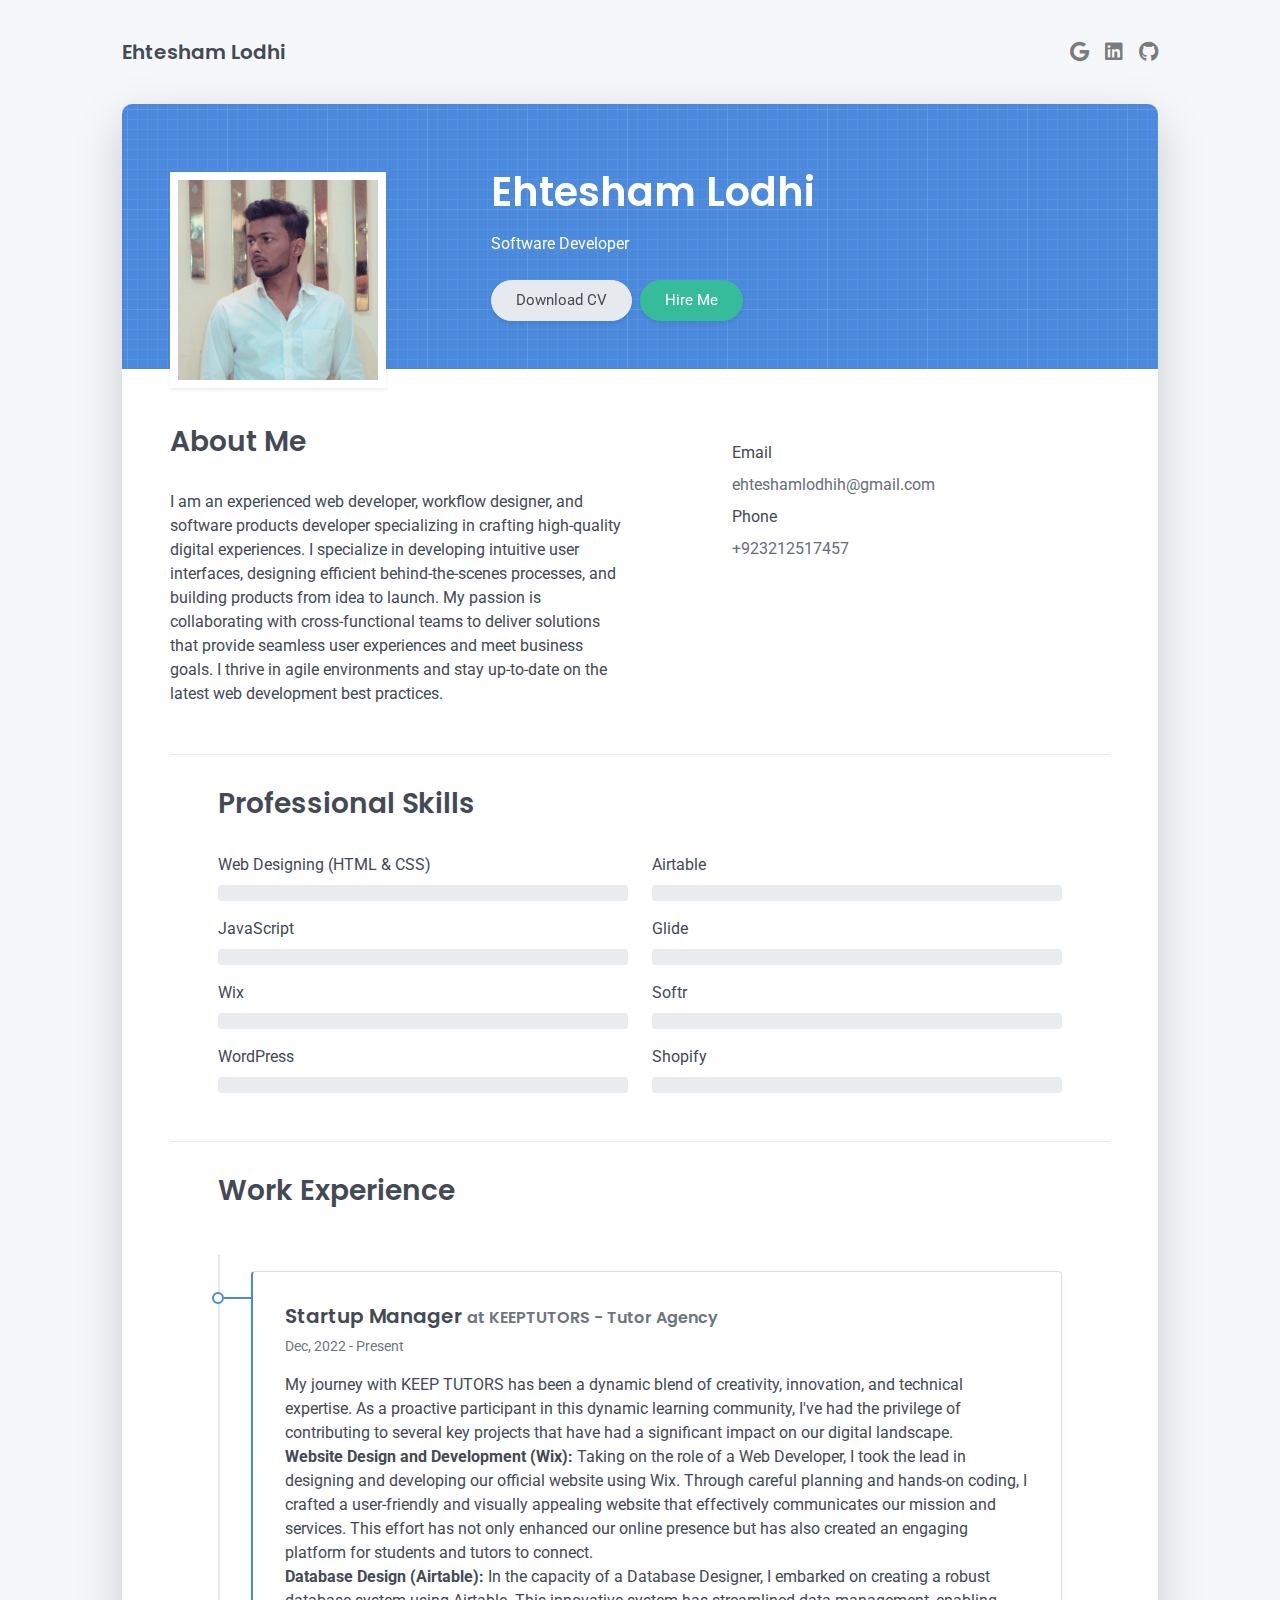
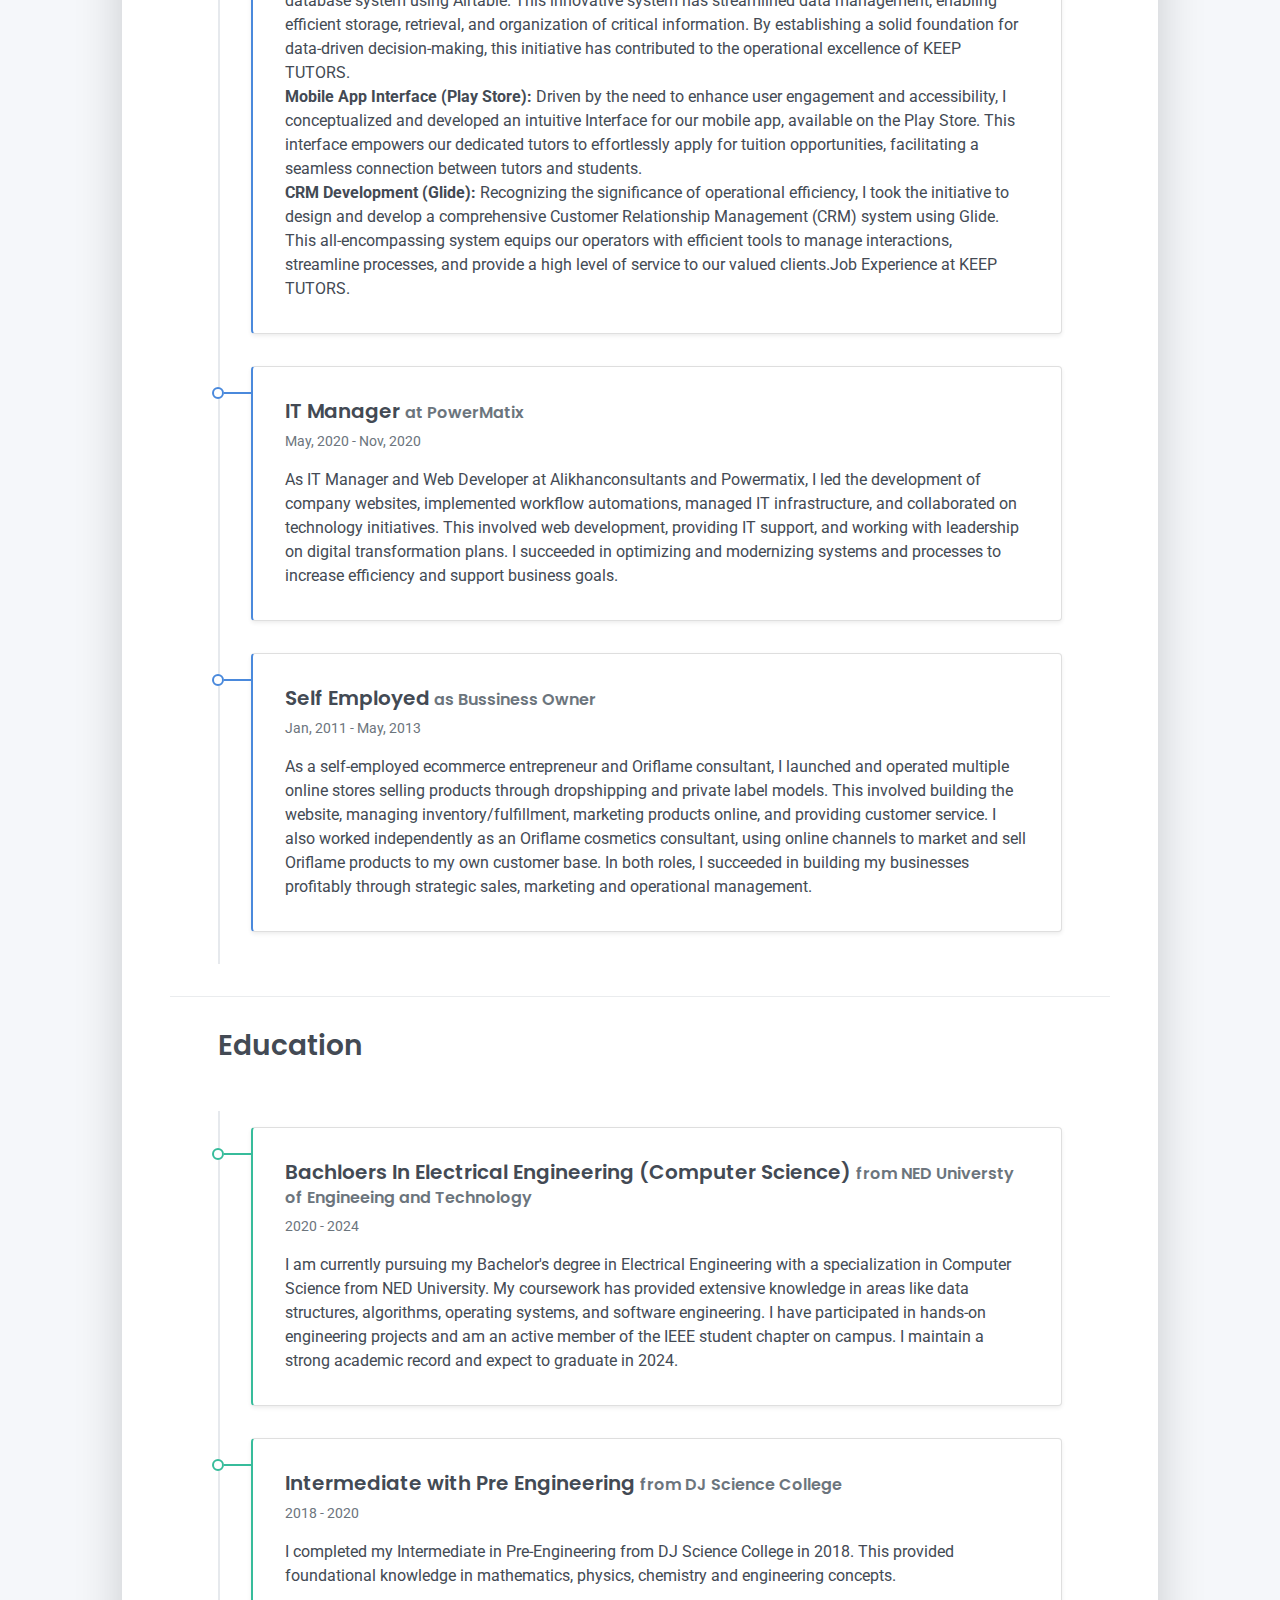
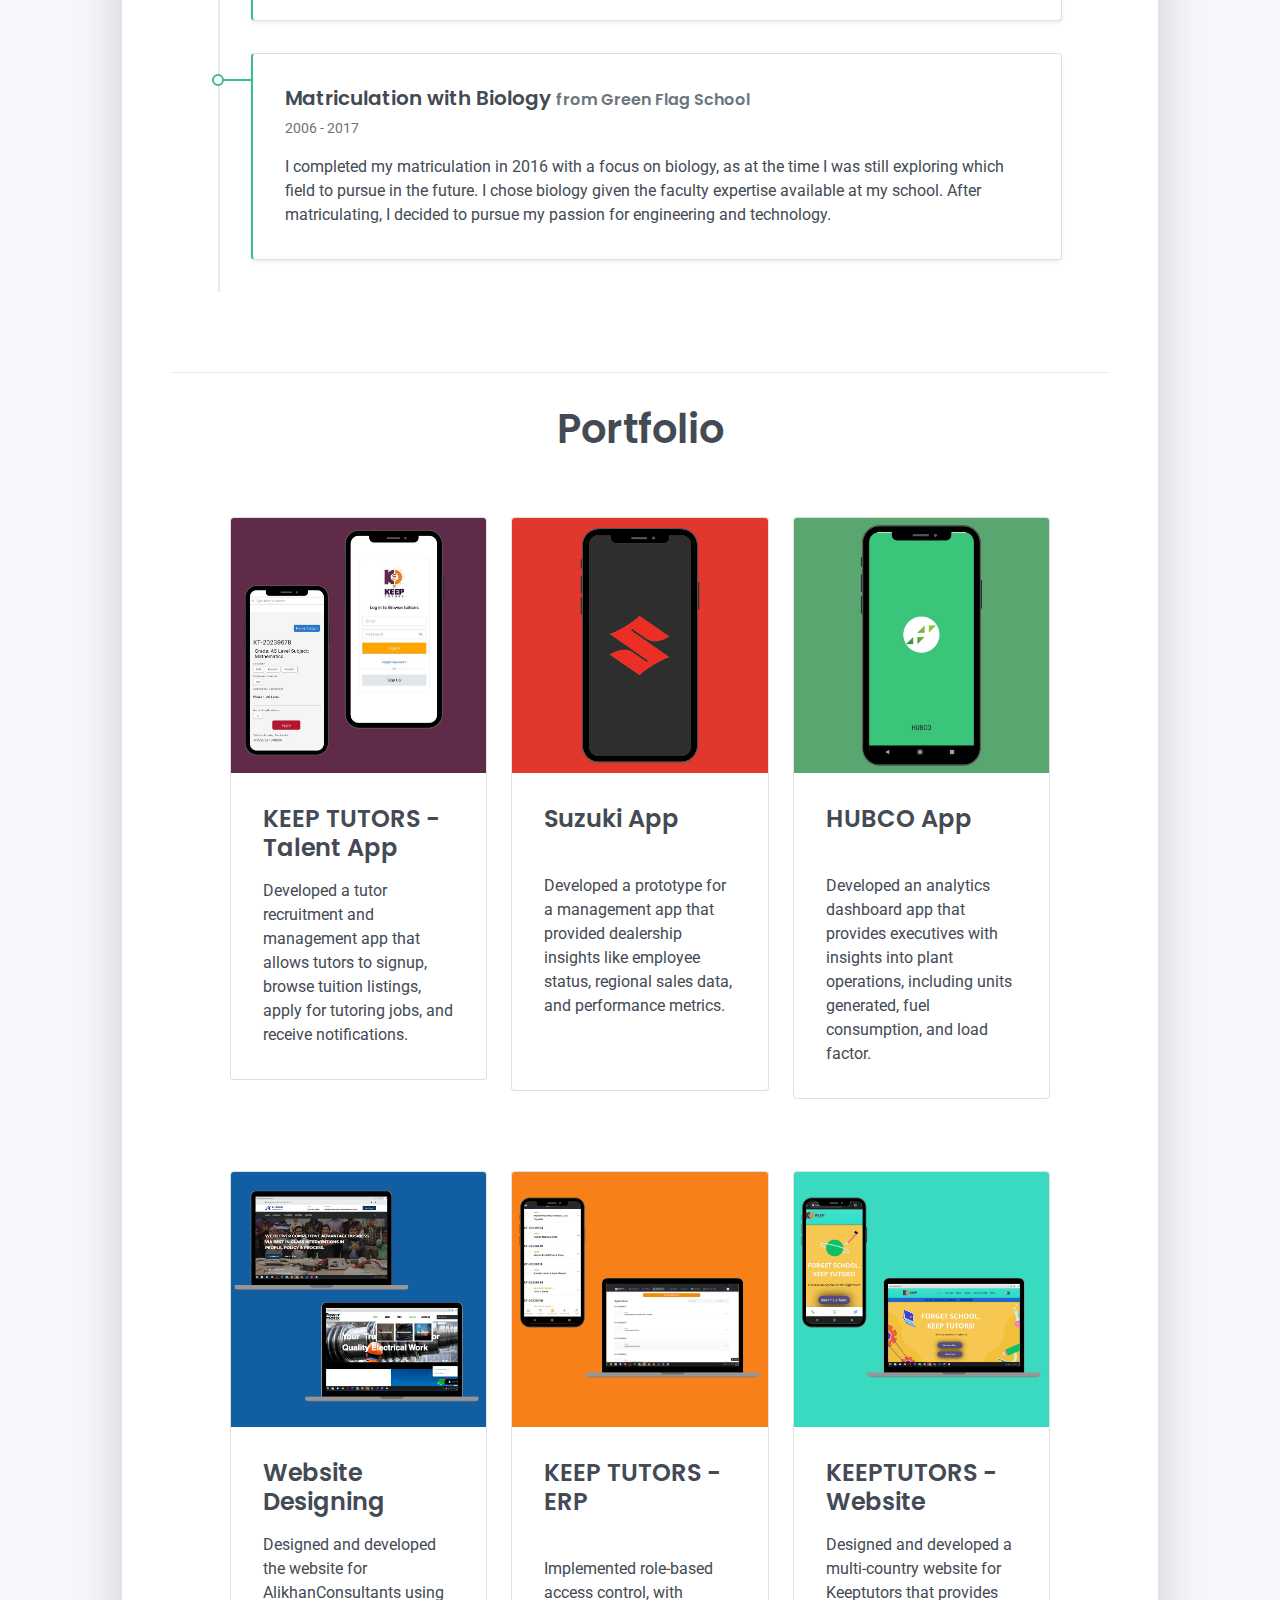
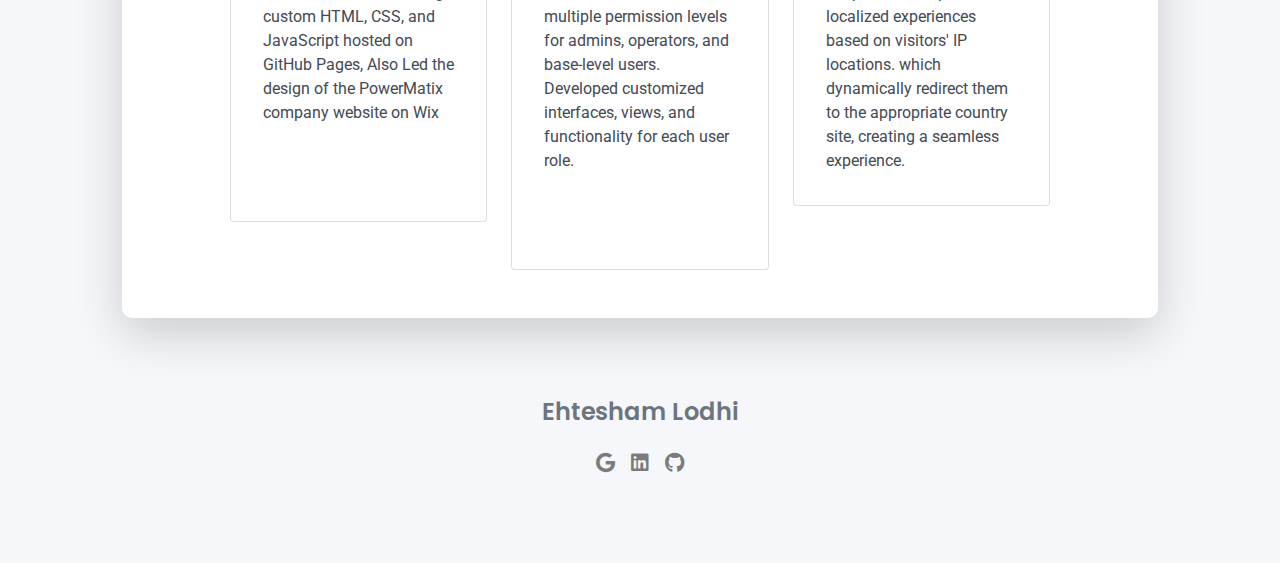
==== commit 41e15229: "Update index.html" ====
--- a/index.html
+++ b/index.html
@@ -69,11 +69,6 @@
       <div class="col-md-5 offset-md-1">
         <div class="row mt-2">
           <div class="col-sm-4">
-            <div class="pb-1">Age</div>
-          </div>
-          <div class="col-sm-8">
-            <div class="pb-1 text-secondary">21</div>
-          </div>
           <div class="col-sm-4">
             <div class="pb-1">Email</div>
           </div>
